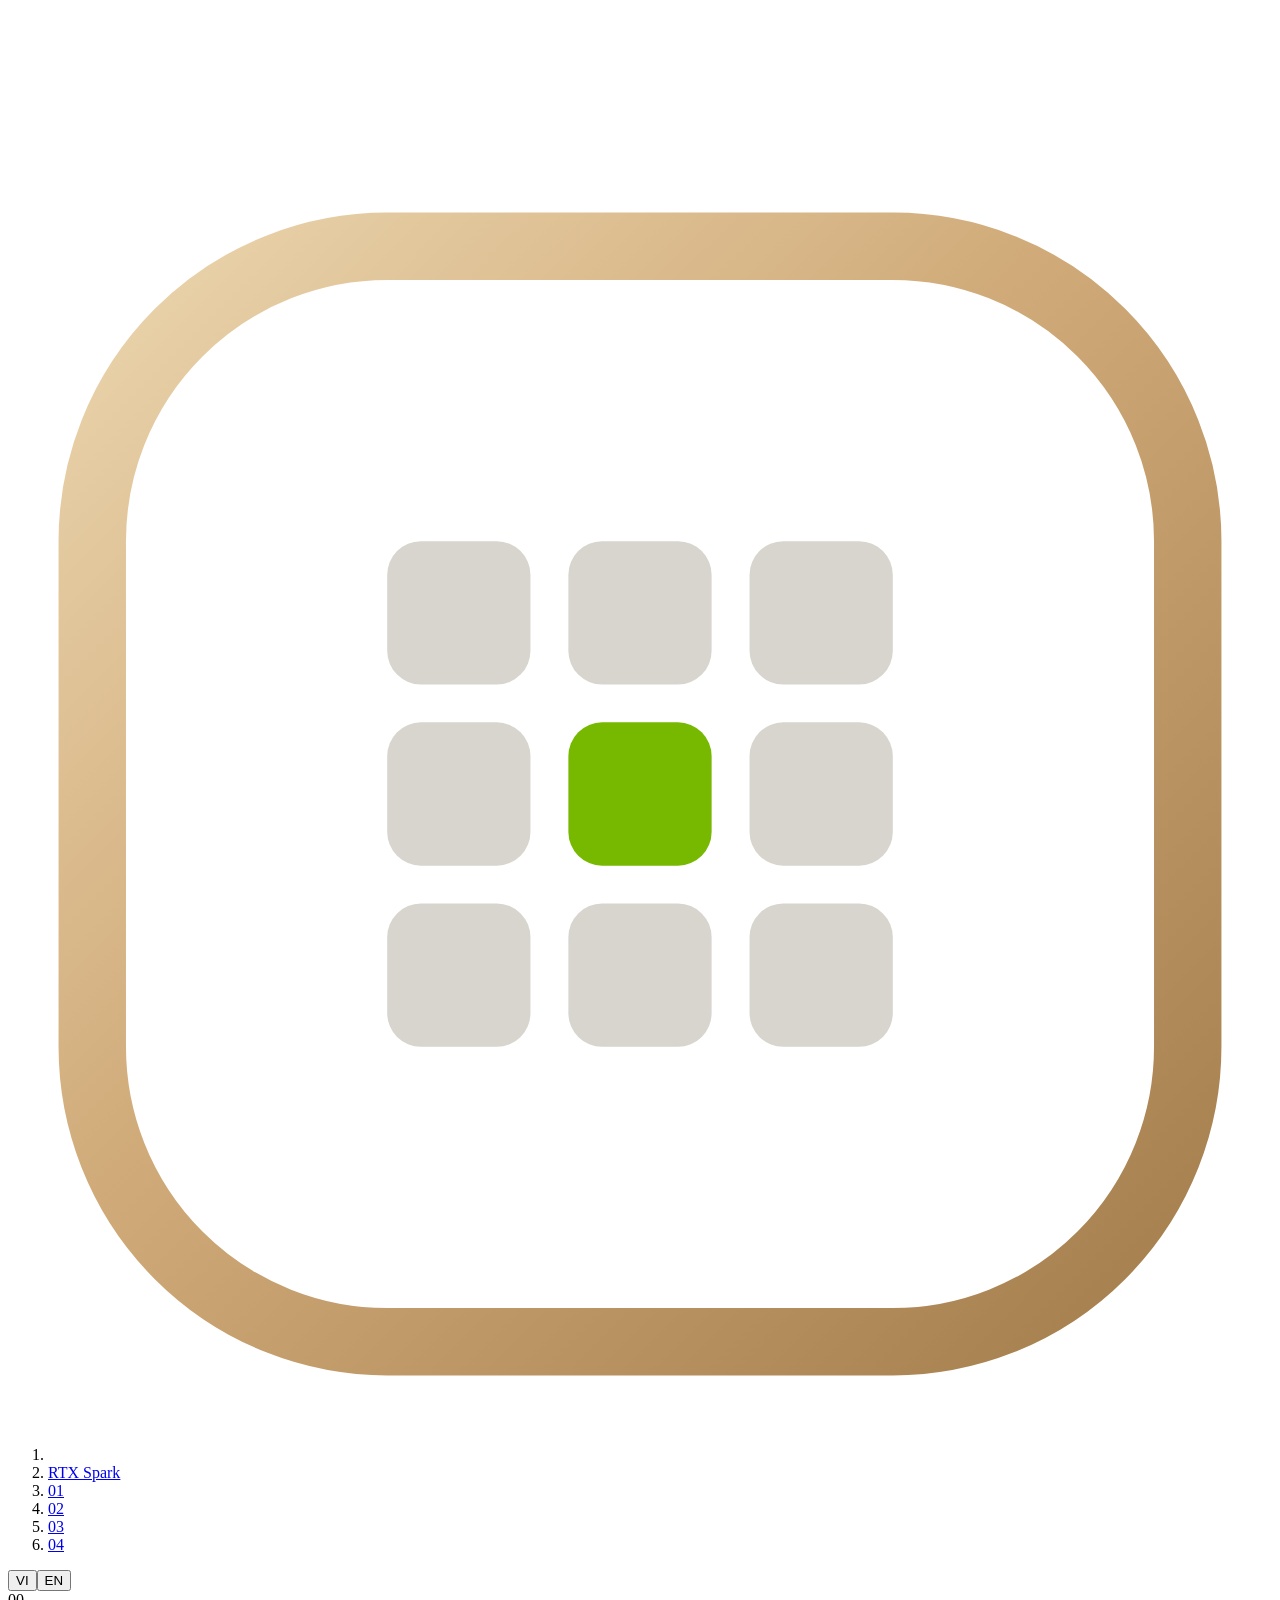
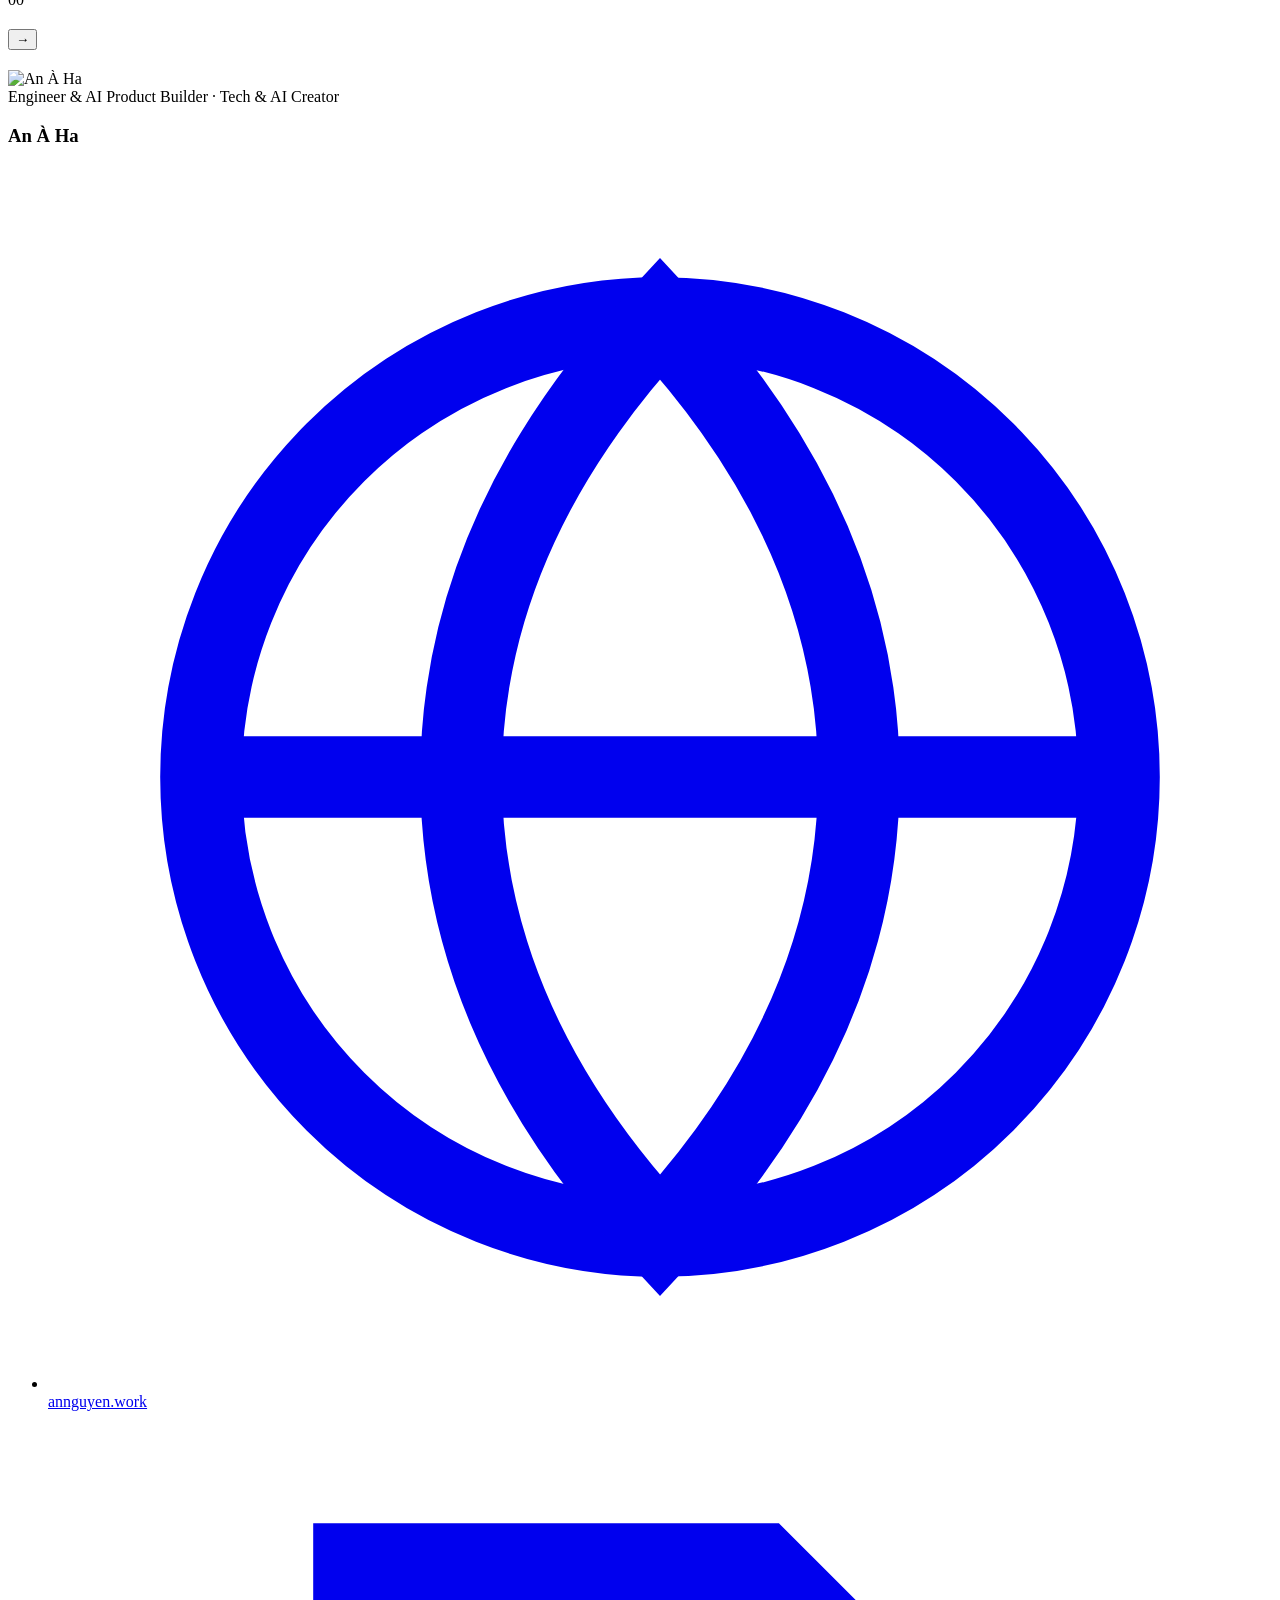
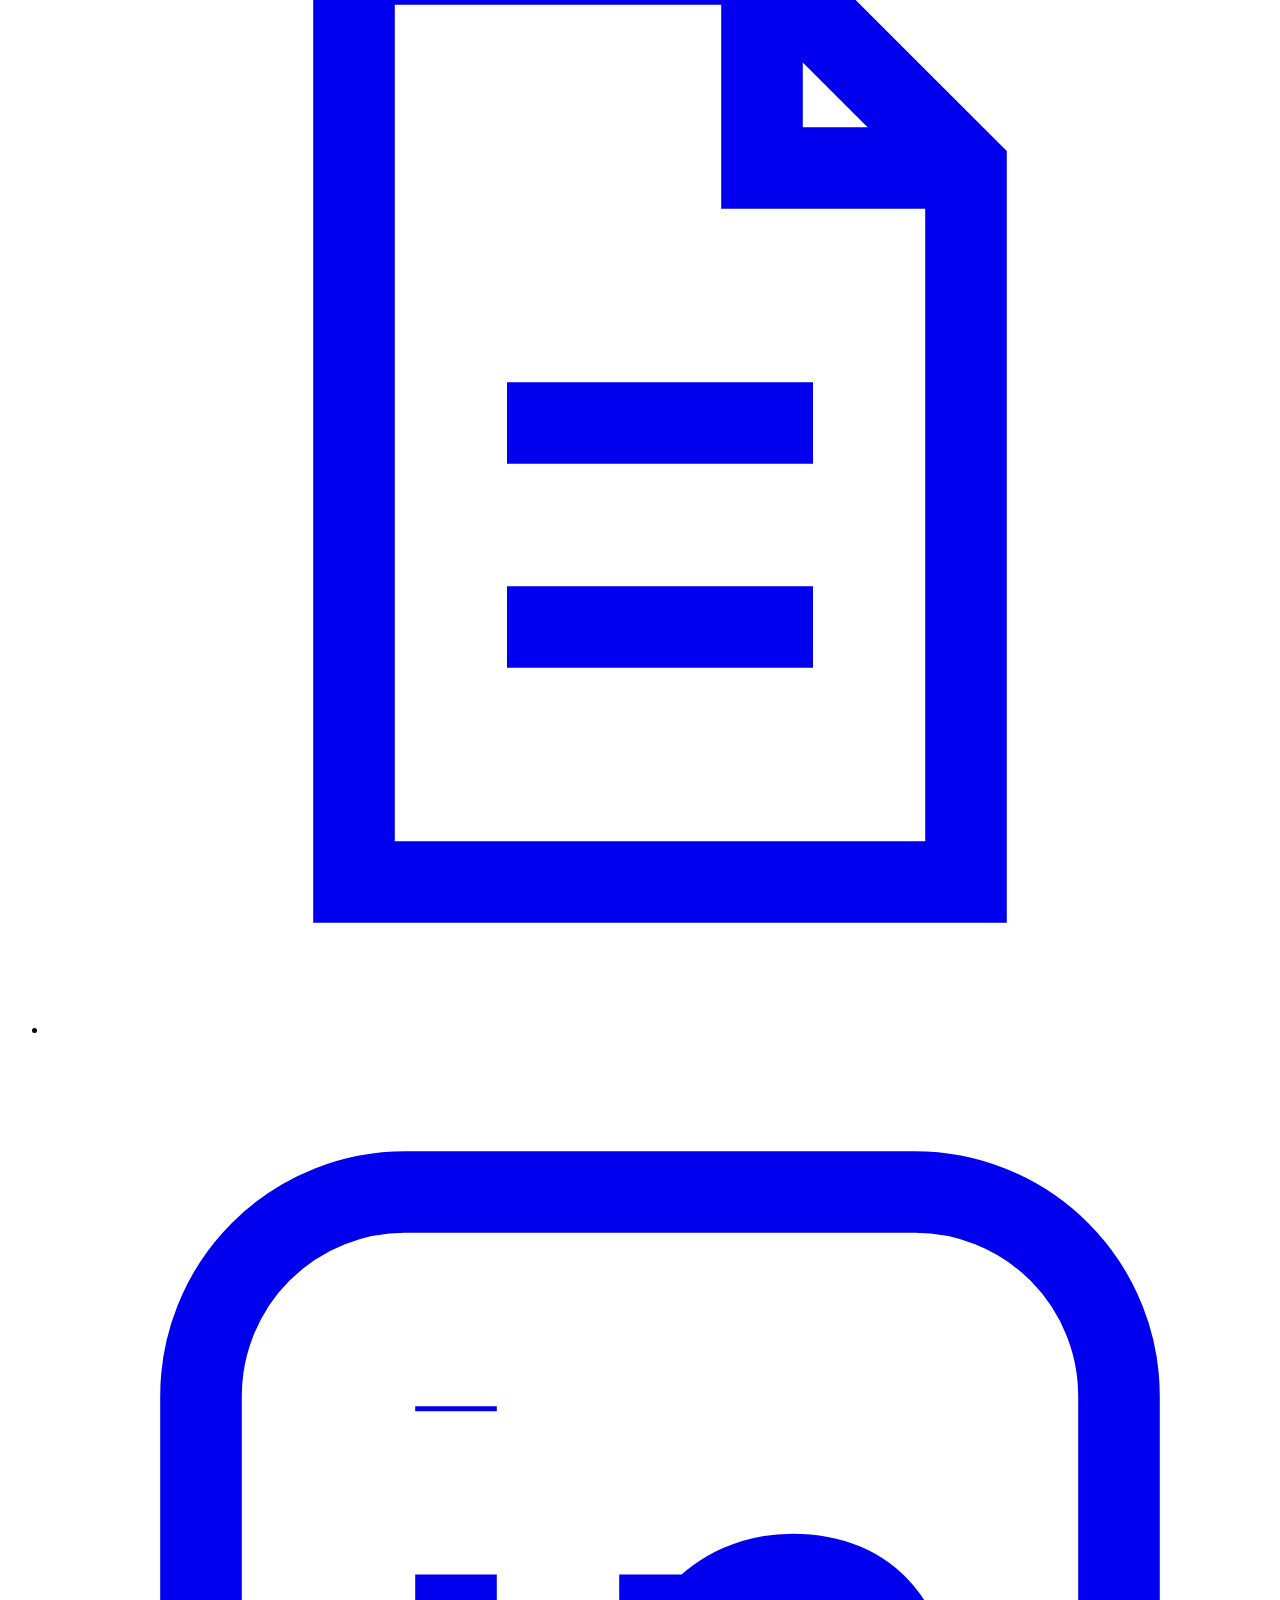
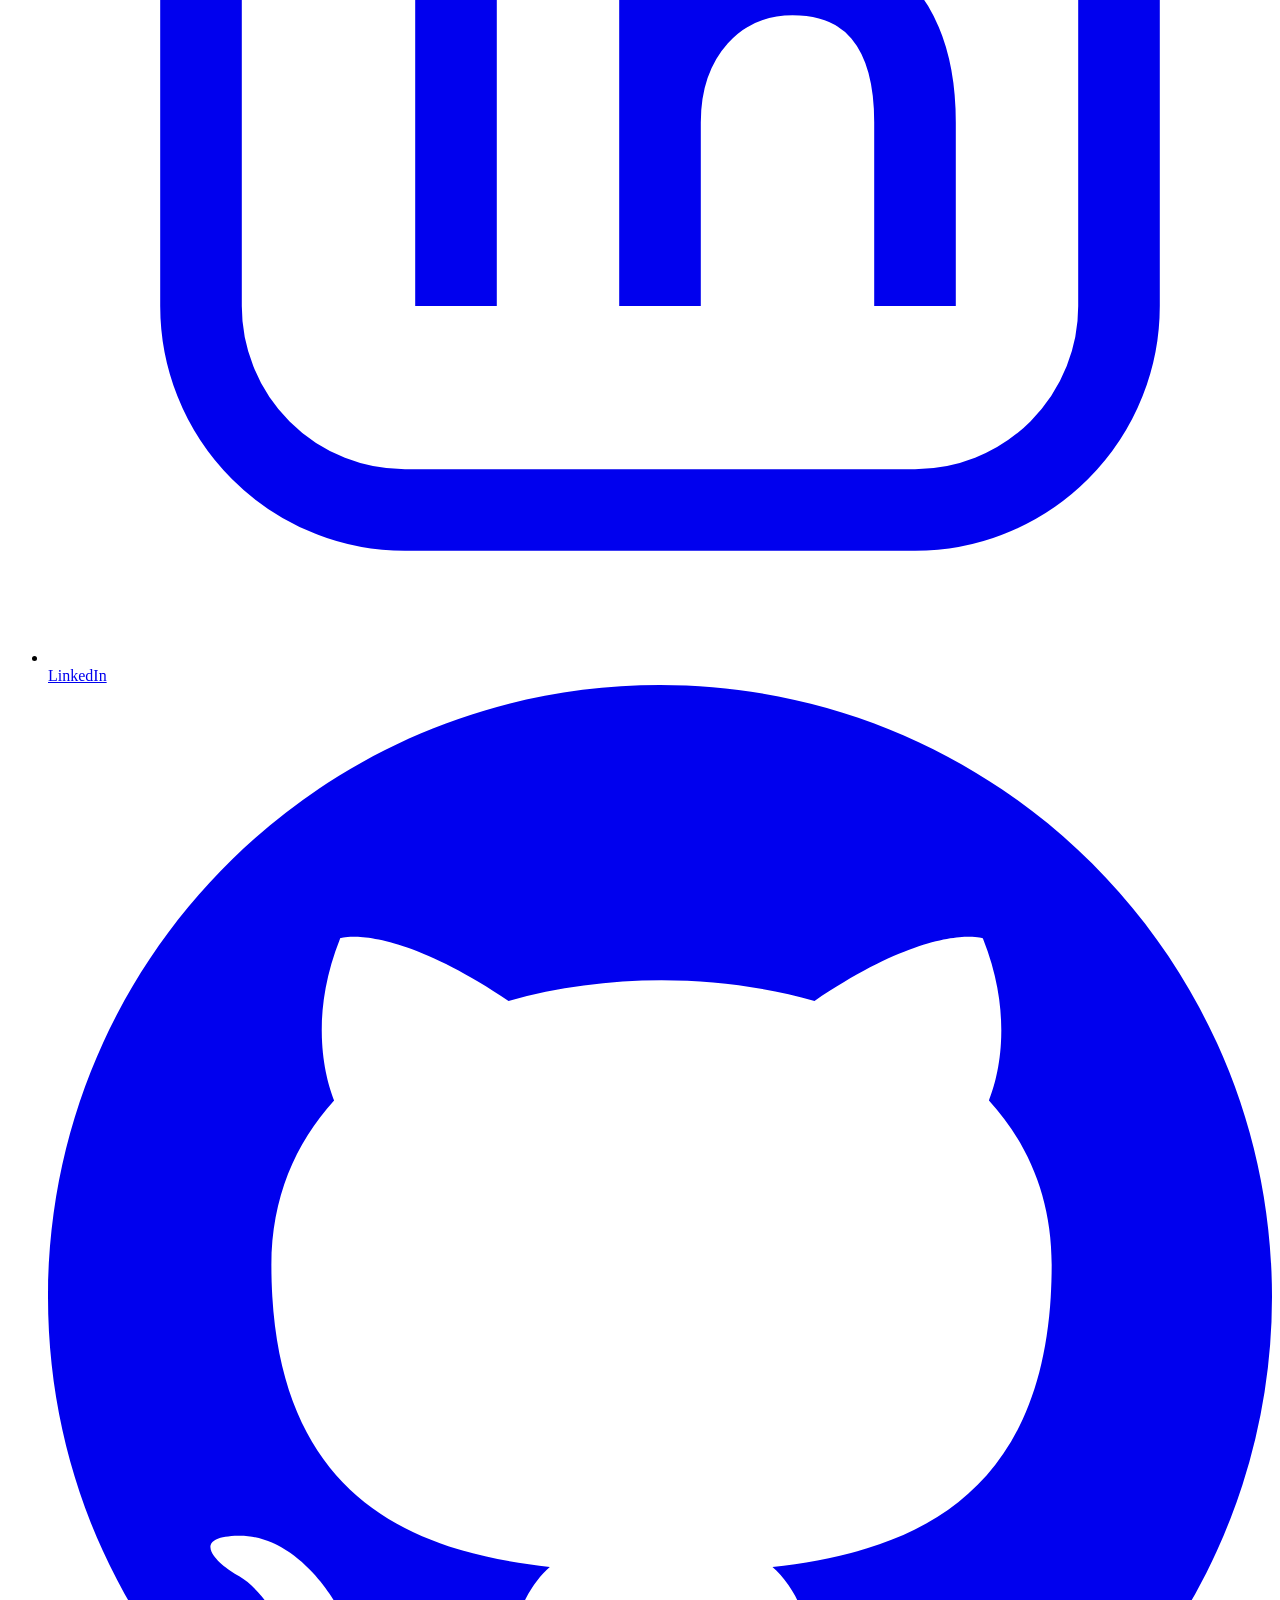
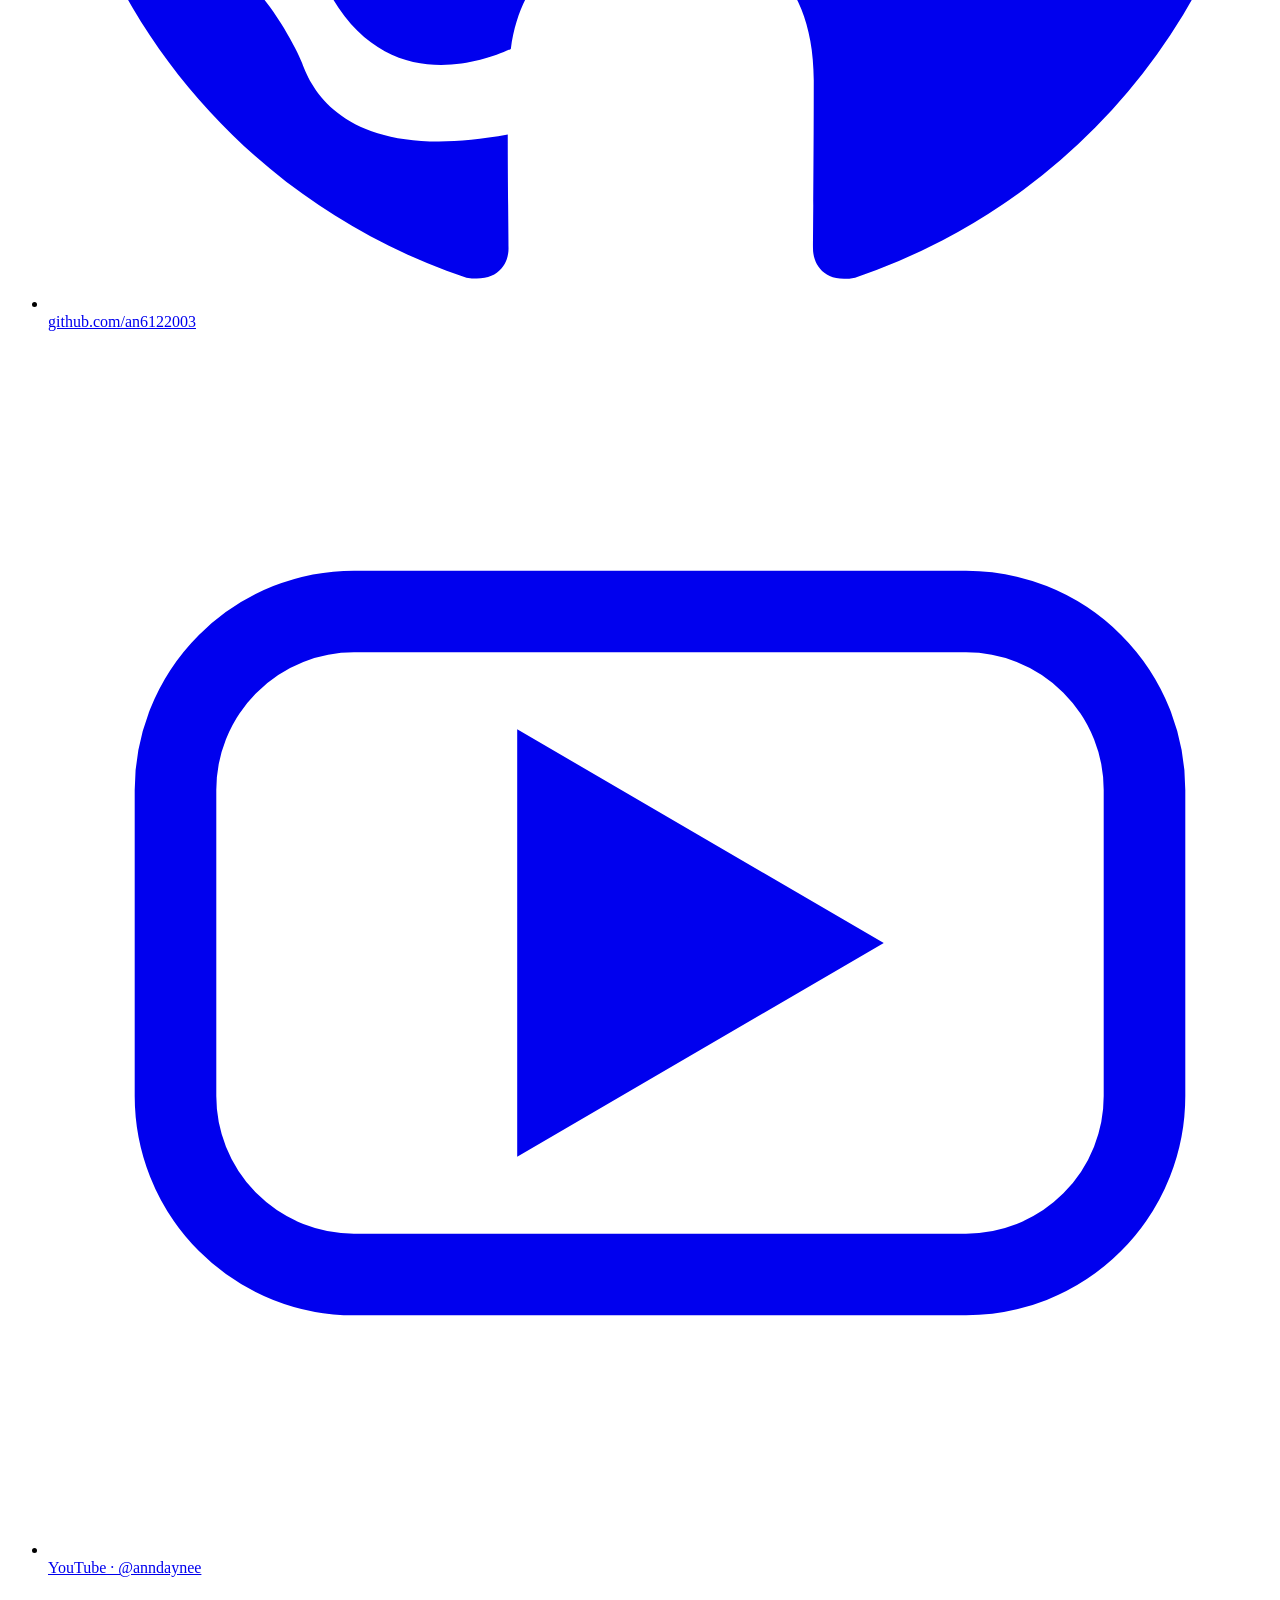
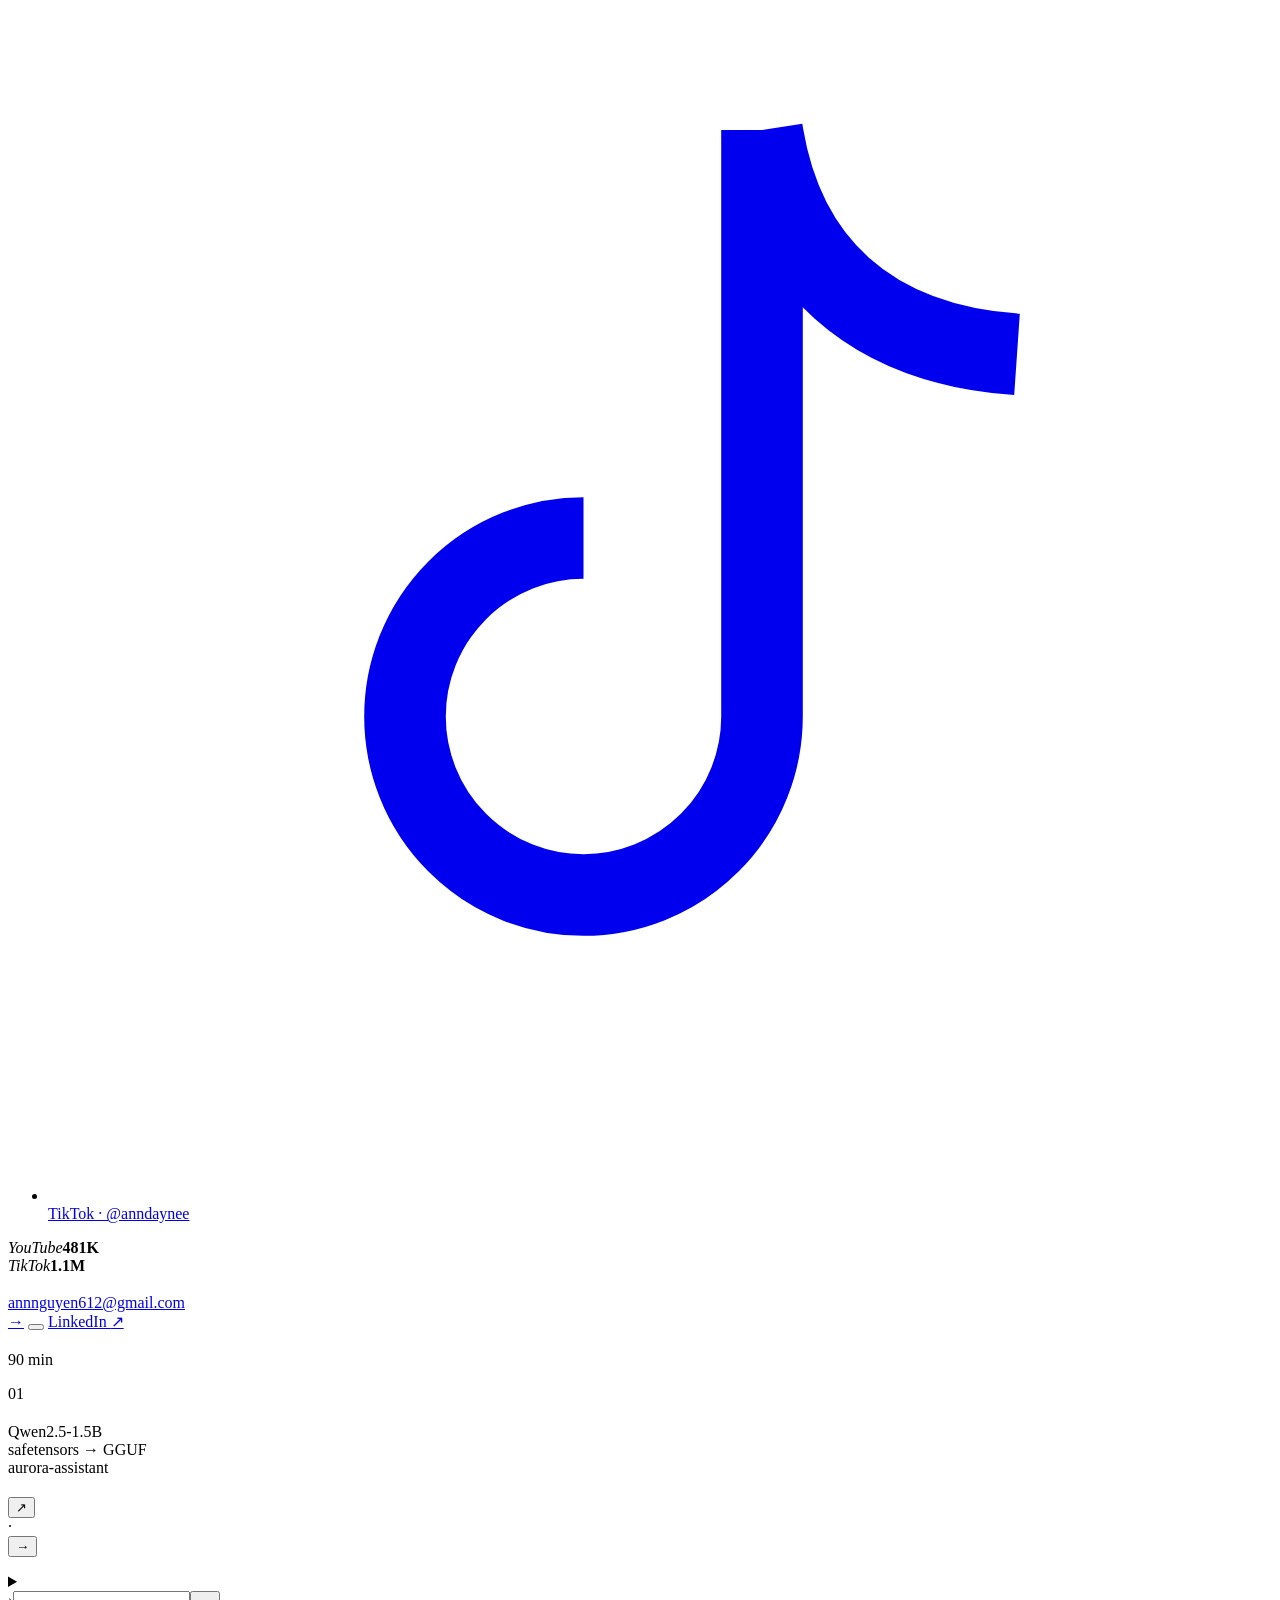
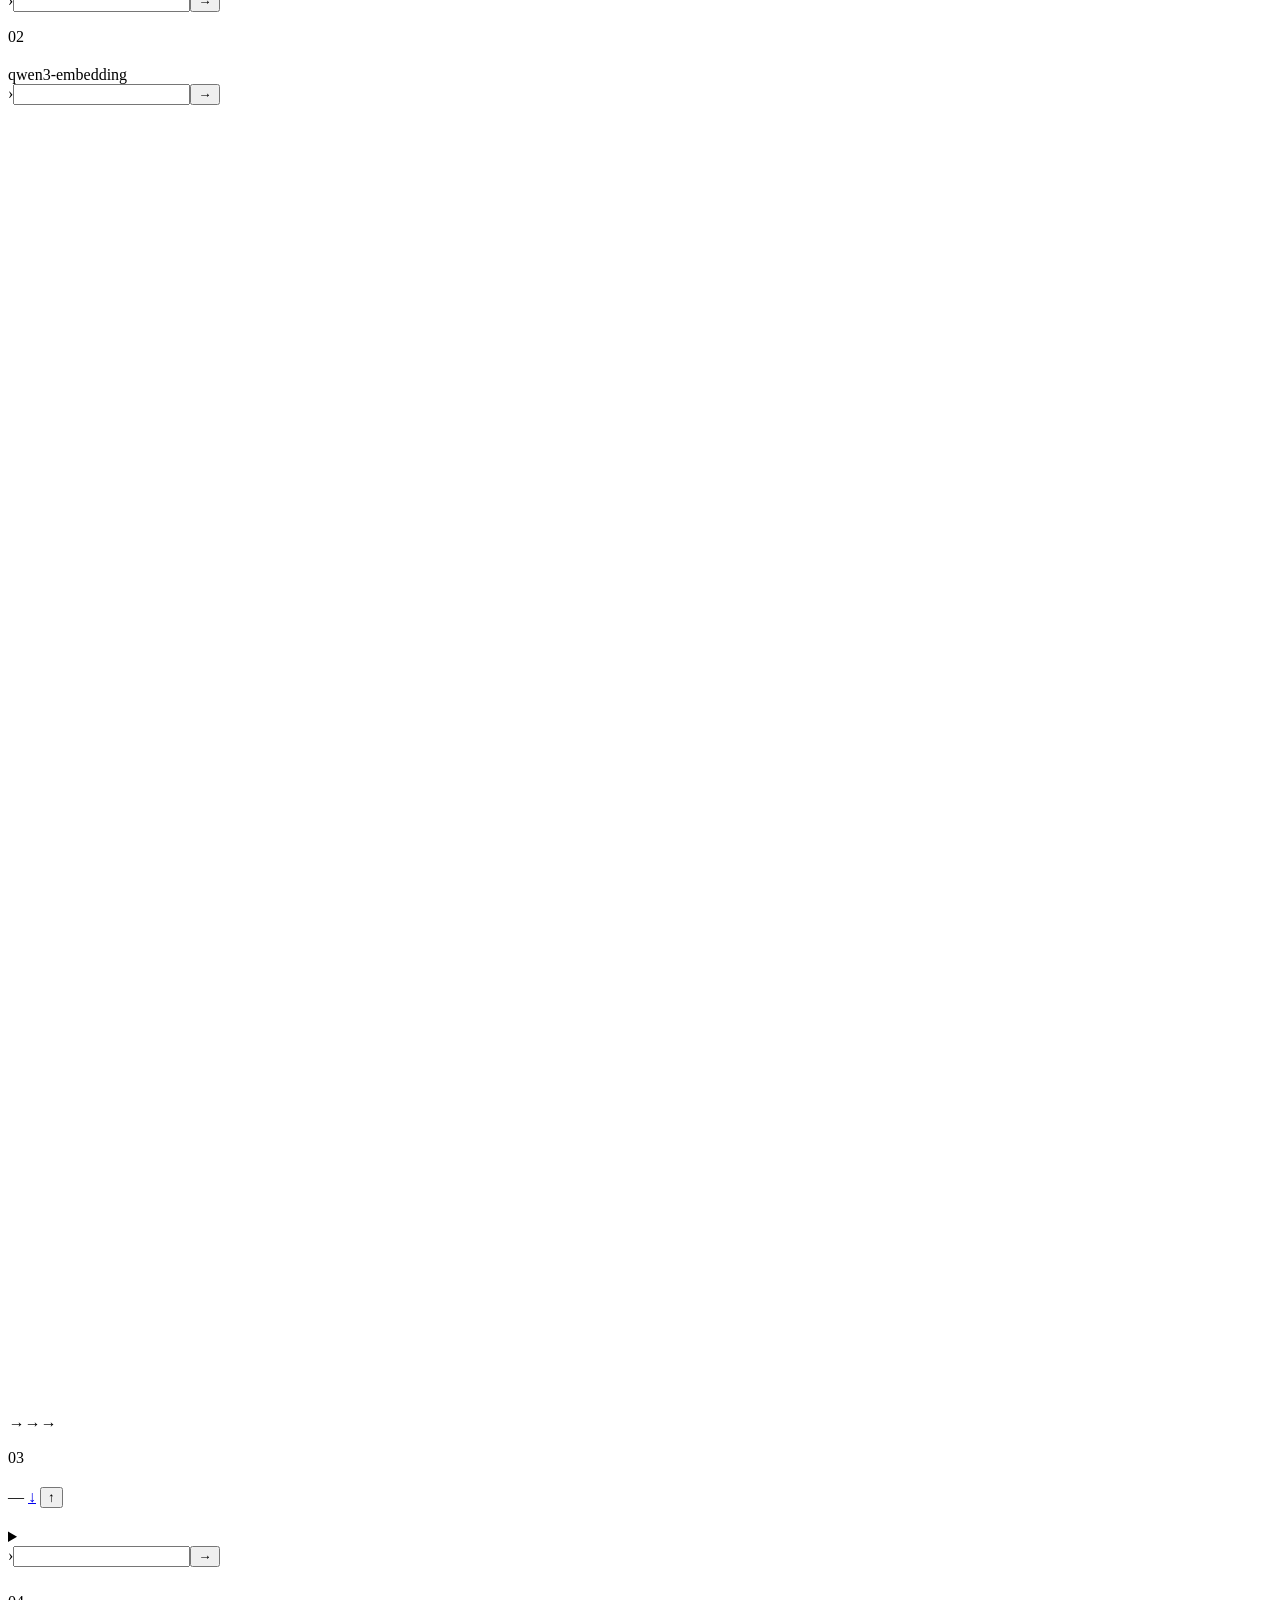
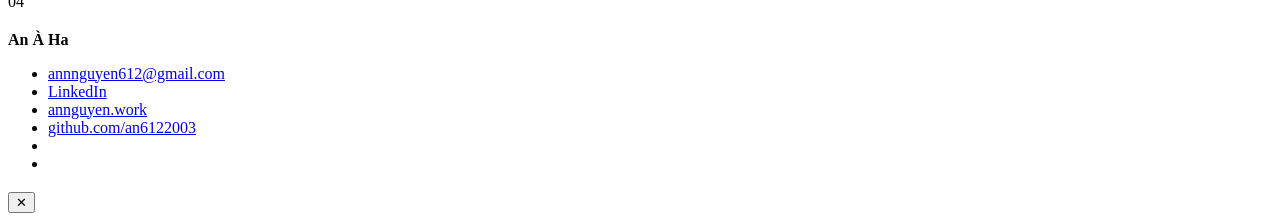
==== app/studio.html @ a680db47 "RTX Spark AI Workshop: its own repository The Windows edition for NVIDIA RTX Spark laptops moves out" ====
<!doctype html>
<html lang="vi">
<head>
<meta charset="utf-8">
<meta name="viewport" content="width=device-width, initial-scale=1">
<title>On-device AI Workshop</title>
<meta name="description" content="Fine-tuning, RAG, an agent and batch AI, running entirely on this machine.">
<meta name="theme-color" content="#f5f4f1">
<link rel="icon" href="data:image/svg+xml,%3Csvg xmlns='http://www.w3.org/2000/svg' viewBox='0 0 32 32'%3E%3Cdefs%3E%3ClinearGradient id='g' x1='0' y1='0' x2='1' y2='1'%3E%3Cstop offset='0' stop-color='%23ebd5ae'/%3E%3Cstop offset='1' stop-color='%23a47d4c'/%3E%3C/linearGradient%3E%3C/defs%3E%3Crect x='3' y='3' width='26' height='26' rx='7' fill='%23f5f4f1' stroke='url(%23g)' stroke-width='2'/%3E%3Crect x='11' y='11' width='10' height='10' rx='2' fill='%2376b900'/%3E%3C/svg%3E">
<!--WORKSHOP-EDITION-->
<link rel="preload" href="/static/studio/fonts/PlusJakartaSans-latin.woff2" as="font" type="font/woff2" crossorigin>
<link rel="stylesheet" href="/static/studio/fonts/fonts.css">
<link rel="stylesheet" href="/static/studio/studio.css">
</head>
<body data-scene="home">
<canvas id="die" aria-hidden="true"></canvas>
<div class="veil" aria-hidden="true"></div>

<header class="nav" id="hud">
  <a class="brand" href="#home" data-go="home" aria-label="Overview">
    <svg viewBox="0 0 30 30" aria-hidden="true">
      <defs><linearGradient id="brandgold" x1="0" y1="0" x2="1" y2="1"><stop offset="0" stop-color="#ebd5ae"/><stop offset=".45" stop-color="#cfa977"/><stop offset="1" stop-color="#a47d4c"/></linearGradient></defs>
      <rect x="2" y="2" width="26" height="26" rx="7" fill="#fff" stroke="url(#brandgold)" stroke-width="1.6"/>
      <g fill="#d8d5ce"><rect x="9" y="9" width="3.4" height="3.4" rx=".8"/><rect x="13.3" y="9" width="3.4" height="3.4" rx=".8"/><rect x="17.6" y="9" width="3.4" height="3.4" rx=".8"/>
      <rect x="9" y="13.3" width="3.4" height="3.4" rx=".8"/><rect x="17.6" y="13.3" width="3.4" height="3.4" rx=".8"/>
      <rect x="9" y="17.6" width="3.4" height="3.4" rx=".8"/><rect x="13.3" y="17.6" width="3.4" height="3.4" rx=".8"/><rect x="17.6" y="17.6" width="3.4" height="3.4" rx=".8"/></g>
      <rect x="13.3" y="13.3" width="3.4" height="3.4" rx=".8" fill="#76b900"/>
    </svg>
    <span class="bt"><b data-i18n="brand_t"></b><span data-i18n="brand_s"></span></span>
  </a>
  <ol class="chapters">
    <li class="ch-word"><a href="#home" data-go="home"><span class="t" data-i18n="ch_home"></span></a></li>
    <li class="ch-word"><a href="#home" data-go="home" data-scroll="machine-h"><span class="t">RTX Spark</span></a></li>
    <li><a href="#lab1" data-go="lab1"><span class="n">01</span><span class="t" data-i18n="ch_lab1"></span><i class="lamp" id="lamp-lab1"></i></a></li>
    <li><a href="#lab2" data-go="lab2"><span class="n">02</span><span class="t" data-i18n="ch_lab2"></span><i class="lamp" id="lamp-lab2"></i></a></li>
    <li><a href="#lab3" data-go="lab3"><span class="n">03</span><span class="t" data-i18n="ch_lab3"></span><i class="lamp" id="lamp-lab3"></i></a></li>
    <li class="need-ent"><a href="#ent" data-go="ent"><span class="n">04</span><span class="t" data-i18n="ch_ent"></span><i class="lamp" id="lamp-ent"></i></a></li>
  </ol>
  <div class="status">
    <span class="dev"><i class="lamp" id="lamp-sys"></i><span id="hud-device"></span></span>
    <span id="hud-gpu"></span>
    <span class="sep"></span>
    <span class="langs"><button type="button" data-lang="vi">VI</button><button type="button" data-lang="en">EN</button></span>
  </div>
</header>

<main id="main">

<!-- ================================================================ HOME === -->
<section class="scene" id="scene-home">
  <div class="home-hero">
    <div class="kicker"><span class="idx">00</span><span class="scramble" id="home-kicker"></span></div>
    <h1 class="headline xl" data-h="home_h"></h1>
    <p class="lead reveal" data-i18n="home_lead"></p>
    <div class="acts reveal">
      <button type="button" class="act primary" data-go="lab1"><span data-i18n="home_cta"></span><span class="arr">→</span></button>
      <span class="hint" data-i18n-html="home_hint"></span>
    </div>
    <dl class="specs reveal" id="home-specs"></dl>
  </div>

  <div class="section-h" id="machine-h"><span class="lbl" data-i18n="sec_machine"></span><h2 data-i18n="sec_machine_h"></h2></div>
  <p class="lead mx-lead" data-i18n="mx_lead"></p>
  <div class="machine" id="machine">
    <div class="mx-list" id="mx-list" role="tablist" aria-label="NVIDIA RTX Spark"></div>
    <div class="mx-stage" id="mx-stage">
      <div class="mx-live" id="mx-live" aria-live="polite"></div>
    </div>
  </div>
  <div class="mx-foot">
    <p class="mx-feat" id="mx-feat"></p>
    <p class="note-s" id="mx-src"></p>
  </div>

  <div class="section-h"><span class="lbl" data-i18n="sec_labs"></span><h2 data-i18n="sec_labs_h"></h2></div>
  <ol class="index" id="home-index"></ol>

  <div class="section-h"><span class="lbl" data-i18n="sec_creator"></span><h2 data-i18n="sec_creator_h"></h2></div>
  <article class="plate creator reveal" id="creator">
    <img class="photo" src="/static/people/an.webp" alt="An À Ha" loading="lazy">
    <div class="who">
      <span class="roles">Engineer &amp; AI Product Builder · Tech &amp; AI Creator</span>
      <h3>An À Ha</h3>
      <p class="bio" data-i18n="cr_bio"></p>
      <ul class="links">
        <li><a href="https://annguyen.work" target="_blank" rel="noopener"><svg viewBox="0 0 24 24" fill="none" stroke="currentColor" stroke-width="1.6"><circle cx="12" cy="12" r="9"/><path d="M3 12h18M12 3c2.6 2.8 3.9 5.8 3.9 9s-1.3 6.2-3.9 9c-2.6-2.8-3.9-5.8-3.9-9S9.4 5.8 12 3z"/></svg>annguyen.work</a></li>
        <li><a href="https://annguyen.work/proposal/" target="_blank" rel="noopener"><svg viewBox="0 0 24 24" fill="none" stroke="currentColor" stroke-width="1.6"><path d="M6 3h8l4 4v14H6z"/><path d="M14 3v4h4M9 12h6M9 16h6"/></svg><span data-i18n="cr_proposal"></span></a></li>
        <li><a href="https://linkedin.com/in/an-nguyen-quoc" target="_blank" rel="noopener"><svg viewBox="0 0 24 24" fill="none" stroke="currentColor" stroke-width="1.6"><rect x="3" y="3" width="18" height="18" rx="4"/><path d="M8 10.5V17M8 7.2v.1M12 17v-6.5M12 13.4c0-1.7 1.1-2.9 2.6-2.9s2.4 1 2.4 2.9V17"/></svg>LinkedIn</a></li>
        <li><a href="https://github.com/an6122003" target="_blank" rel="noopener"><svg viewBox="0 0 16 16" fill="currentColor"><path d="M8 0C3.58 0 0 3.58 0 8c0 3.54 2.29 6.53 5.47 7.59.4.07.55-.17.55-.38 0-.19-.01-.82-.01-1.49-2.01.37-2.53-.49-2.69-.94-.09-.23-.48-.94-.82-1.13-.28-.15-.68-.52-.01-.53.63-.01 1.08.58 1.23.82.72 1.21 1.87.87 2.33.66.07-.52.28-.87.51-1.07-1.78-.2-3.64-.89-3.64-3.95 0-.87.31-1.59.82-2.15-.08-.2-.36-1.02.08-2.12 0 0 .67-.21 2.2.82.64-.18 1.32-.27 2-.27.68 0 1.36.09 2 .27 1.53-1.04 2.2-.82 2.2-.82.44 1.1.16 1.92.08 2.12.51.56.82 1.27.82 2.15 0 3.07-1.87 3.75-3.65 3.95.29.25.54.73.54 1.48 0 1.07-.01 1.93-.01 2.2 0 .21.15.46.55.38A8.013 8.013 0 0 0 16 8c0-4.42-3.58-8-8-8z"/></svg>github.com/an6122003</a></li>
        <li><a href="https://www.youtube.com/@anndaynee" target="_blank" rel="noopener"><svg viewBox="0 0 24 24" fill="none" stroke="currentColor" stroke-width="1.6"><rect x="2.5" y="5.5" width="19" height="13" rx="3.5"/><path d="M10 9.2v5.6l4.8-2.8z" fill="currentColor"/></svg>YouTube · @anndaynee</a></li>
        <li><a href="https://www.tiktok.com/@anndaynee" target="_blank" rel="noopener"><svg viewBox="0 0 24 24" fill="none" stroke="currentColor" stroke-width="1.6"><path d="M14 3v11.5a3.5 3.5 0 1 1-3.5-3.5"/><path d="M14 3c.4 2.6 2.1 4.2 5 4.4"/></svg>TikTok · @anndaynee</a></li>
      </ul>
    </div>
    <div class="stats">
      <div class="stat"><i>YouTube</i><b>481K</b><span data-i18n="cr_yt"></span></div>
      <div class="stat"><i>TikTok</i><b>1.1M</b><span data-i18n="cr_tt"></span></div>
      <div class="asof" data-i18n="cr_asof"></div>
    </div>
  </article>
  <article class="plate workwith reveal" id="contact">
    <div>
      <span class="lbl ember" data-i18n="ww_kicker"></span>
      <h3 data-i18n="ww_h"></h3>
      <p data-i18n="ww_p"></p>
    </div>
    <div class="ww-actions">
      <a class="ww-mail" href="mailto:annnguyen612@gmail.com">annnguyen612@gmail.com</a>
      <div class="acts">
        <a class="act primary" href="mailto:annnguyen612@gmail.com"><span data-i18n="ww_write"></span><span class="arr">→</span></a>
        <button type="button" class="act ghost" data-copy="annnguyen612@gmail.com"><span data-i18n="ww_copy"></span></button>
        <a class="act ghost" href="https://linkedin.com/in/an-nguyen-quoc" target="_blank" rel="noopener">LinkedIn <span class="arr">↗</span></a>
      </div>
    </div>
  </article>

  <div class="section-h"><span class="lbl" data-i18n="sec_plan"></span><h2 data-i18n="sec_plan_h"></h2></div>
  <div class="homegrid">
    <article class="plate reveal">
      <div class="plate-h"><span class="lbl" data-i18n="plan_title"></span><span class="count">90 min</span></div>
      <div class="sessionbar" id="home-plan"></div>
      <p class="note-s" data-i18n="plan_note"></p>
    </article>
    <article class="plate reveal">
      <div class="plate-h"><span class="lbl" data-i18n="stack_title"></span></div>
      <ul class="stack" id="home-stack"></ul>
    </article>
  </div>
</section>

<!-- =============================================================== LAB 1 === -->
<section class="scene" id="scene-lab1">
  <header class="scene-head">
    <div class="kicker"><span class="idx">01</span><span class="scramble" data-i18n="lab1_kicker"></span></div>
    <h1 class="headline" data-h="lab1_h"></h1>
    <p class="lead reveal" data-i18n="l1_p"></p>
  </header>
  <div class="flow reveal" id="flow1"><i class="wire"></i>
    <div class="fnode" data-n="data"><i class="sq"></i><div class="ft" data-i18n="f1_data"></div><div class="fd" id="f1-data-d"></div></div>
    <div class="fnode" data-n="train"><i class="sq"></i><div class="ft" data-i18n="f1_train"></div><div class="fd">Qwen2.5-1.5B</div></div>
    <div class="fnode" data-n="gguf"><i class="sq"></i><div class="ft" data-i18n="f1_gguf"></div><div class="fd">safetensors → GGUF</div></div>
    <div class="fnode" data-n="ollama"><i class="sq"></i><div class="ft" data-i18n="f1_ollama"></div><div class="fd" id="f1-ollama-d">aurora-assistant</div></div>
    <div class="fnode" data-n="compare"><i class="sq"></i><div class="ft" data-i18n="f1_compare"></div><div class="fd" data-i18n="f1_compare_d"></div></div>
  </div>
  <div class="grid two">
    <article class="plate reveal">
      <div class="plate-h"><span class="lbl" data-i18n="data_title"></span><span class="count" id="l1-count"></span></div>
      <div class="examples" id="l1-examples"></div>
      <p class="note-s" data-i18n="data_note"></p>
      <div class="acts" style="margin-top:20px"><button type="button" class="textlink" id="l1-all"><span data-i18n="view_all"></span><span>↗</span></button></div>
    </article>
    <article class="plate reveal" id="l1-trainplate">
      <div class="plate-h"><span class="lbl" data-i18n="train_title"></span><span class="count"><span data-i18n="base_model"></span> · <span id="l1-base"></span></span></div>
      <div class="params">
        <div class="param"><span class="lbl" data-i18n="epochs"></span><div class="seg" id="p-epochs" role="radiogroup"></div></div>
        <div class="param"><span class="lbl" data-i18n="lr"></span><div class="seg" id="p-lr" role="radiogroup"></div></div>
        <div class="param"><span class="lbl" data-i18n="rank"></span><div class="seg" id="p-rank" role="radiogroup"></div></div>
      </div>
      <div class="acts">
        <button type="button" class="act primary" id="l1-start"><span data-i18n="start"></span><span class="arr">→</span></button>
        <button type="button" class="act danger" id="l1-cancel" hidden><span data-i18n="cancel"></span></button>
      </div>
      <div id="l1-trainer"></div>
      <div id="l1-run" hidden>
        <div class="stage" id="l1-stage" style="margin-top:28px"></div>
        <div class="ruler" id="l1-ruler"></div>
        <div class="run-sub"><span id="l1-sub"></span><span id="l1-lastloss"></span></div>
        <svg class="loss" id="l1-loss" viewBox="0 0 640 220" aria-label="loss"></svg>
        <p class="note-s" data-i18n="loss_hint"></p>
        <div class="sample" id="l1-sample" hidden></div>
      </div>
      <p class="note-s" id="l1-last"></p>
      <details class="log"><summary data-i18n="log_label"></summary><pre class="logtext" id="l1-log"></pre></details>
    </article>
  </div>
  <article class="plate reveal" id="l1-compare">
    <div class="plate-h"><span class="lbl" data-i18n="cmp_title"></span></div>
    <div class="console"><span class="prompt">›</span><input type="text" id="l1-q" autocomplete="off" spellcheck="false"><button type="button" class="act primary" id="l1-ask"><span data-i18n="cmp_ask"></span><span class="arr">→</span></button></div>
    <p class="note-s" data-i18n="cmp_hint"></p>
    <ol class="qrows" id="l1-chips"></ol>
    <div class="duo">
      <div class="side"><div class="side-h"><span class="lbl" data-i18n="cmp_before"></span><b id="l1-mbase"></b></div><div class="stream" id="l1-a-base"></div><div class="meta" id="l1-m-base"></div></div>
      <div class="side after"><div class="side-h"><span class="lbl" data-i18n="cmp_after"></span><b id="l1-mtuned"></b></div><div class="stream" id="l1-a-tuned"></div><div class="meta" id="l1-m-tuned"></div></div>
    </div>
    <p class="aside-note" data-i18n="cmp_note"></p>
  </article>
</section>

<!-- =============================================================== LAB 2 === -->
<section class="scene" id="scene-lab2">
  <header class="scene-head">
    <div class="kicker"><span class="idx">02</span><span class="scramble" data-i18n="lab2_kicker"></span></div>
    <h1 class="headline" data-h="lab2_h"></h1>
    <p class="lead reveal" data-i18n="l2_sub"></p>
  </header>
  <div class="flow reveal" id="flow2"><i class="wire"></i>
    <div class="fnode" data-n="q"><i class="sq"></i><div class="ft" data-i18n="f2_q"></div><div class="fd" data-i18n="f2_q_d"></div></div>
    <div class="fnode" data-n="embed"><i class="sq"></i><div class="ft" data-i18n="f2_embed"></div><div class="fd" id="f2-embed-d">qwen3-embedding</div></div>
    <div class="fnode" data-n="search"><i class="sq"></i><div class="ft" data-i18n="f2_search"></div><div class="fd" id="f2-search-d"></div></div>
    <div class="fnode" data-n="answer"><i class="sq"></i><div class="ft" data-i18n="f2_answer"></div><div class="fd" data-i18n="f2_answer_d"></div></div>
  </div>
  <article class="plate reveal">
    <div class="console"><span class="prompt">›</span><input type="text" id="l2-q" autocomplete="off" spellcheck="false"><button type="button" class="act primary" id="l2-go"><span data-i18n="l2_ask"></span><span class="arr">→</span></button></div>
    <p class="note-s" data-i18n="l2_hint"></p>
  </article>
  <div class="grid rag">
    <article class="plate reveal">
      <div class="plate-h"><span class="lbl" id="l2-maptitle"></span><span class="count" id="l2-mapcount"></span></div>
      <svg class="docmap" id="l2-map" viewBox="0 0 640 640" role="img"></svg>
      <div class="maptip" id="l2-tip"></div>
    </article>
    <div class="grid" style="align-content:start">
      <article class="plate reveal">
        <div class="plate-h"><span class="lbl" data-i18n="l2_pipeline"></span><span class="count" id="l2-clock"></span></div>
        <ol class="steps" id="l2-steps"></ol>
      </article>
      <article class="plate reveal">
        <div class="plate-h"><span class="lbl" data-i18n="l2_trythese"></span></div>
        <div id="l2-examples"></div>
      </article>
    </div>
  </div>
  <article class="plate hot" id="l2-answer" hidden></article>
  <article class="plate" id="l2-sources" hidden>
    <div class="plate-h"><span class="lbl" data-i18n="l2_sources"></span></div>
    <ol class="srcs" id="l2-srclist"></ol>
    <p class="note-s" data-i18n="l2_sources_hint"></p>
  </article>
  <article class="plate reveal">
    <div class="plate-h"><span class="lbl" data-i18n="l2_library"></span><span class="count" id="l2-libcount"></span></div>
    <p class="note-s" style="margin:-10px 0 20px" data-i18n="l2_library_sub"></p>
    <div class="library" id="l2-docs"></div>
  </article>
  <article class="plate reveal">
    <div class="plate-h"><span class="lbl" data-i18n="l2_how"></span></div>
    <div class="prose"><p data-i18n="l2_how_p1"></p></div>
    <div class="chain"><span data-i18n="l2_chain1"></span><i>→</i><span data-i18n="l2_chain2"></span><i>→</i><span data-i18n="l2_chain3"></span><i>→</i><span data-i18n="l2_chain4"></span></div>
    <div class="prose"><p data-i18n="l2_how_p2"></p></div>
    <p class="aside-note" data-i18n="l2_how_note"></p>
  </article>
</section>

<!-- =============================================================== LAB 3 === -->
<section class="scene" id="scene-lab3">
  <header class="scene-head">
    <div class="kicker"><span class="idx">03</span><span class="scramble" data-i18n="lab3_kicker"></span></div>
    <h1 class="headline" data-h="lab3_h"></h1>
    <p class="lead reveal" data-i18n="l3_p"></p>
  </header>
  <div class="flow reveal" id="flow3"><i class="wire"></i>
    <div class="fnode" data-n="user"><i class="sq"></i><div class="ft" data-i18n="f3_user"></div><div class="fd" id="f3-user-d" data-i18n="f3_user_d"></div></div>
    <div class="fnode" data-n="nc"><i class="sq"></i><div class="ft" id="f3-nc"></div><div class="fd" data-i18n="f3_nc_d"></div></div>
    <div class="fnode" data-n="py"><i class="sq"></i><div class="ft" data-i18n="f3_py"></div><div class="fd" data-i18n="f3_py_d"></div></div>
    <div class="fnode" data-n="out"><i class="sq"></i><div class="ft" data-i18n="f3_out"></div><div class="fd" data-i18n="f3_out_d"></div></div>
  </div>
  <article class="plate reveal">
    <div class="plate-h"><span class="lbl" data-i18n="ds_title"></span></div>
    <div class="dsrow">
      <span class="dsname" id="l3-dsname">—</span><span class="dsmeta" id="l3-dsmeta"></span><span class="grow"></span>
      <a class="textlink" id="l3-dsdl" href="#"><span data-i18n="ds_download"></span><span>↓</span></a>
      <button type="button" class="textlink" id="l3-upload"><span data-i18n="ds_upload"></span><span>↑</span></button>
      <button type="button" class="textlink" id="l3-reset" hidden><span data-i18n="ds_reset"></span></button>
      <input type="file" id="l3-file" accept=".xlsx,.csv" hidden>
    </div>
    <details class="log" style="margin-top:20px"><summary data-i18n="ds_preview"></summary><div class="tablewrap" id="l3-preview"></div></details>
    <div id="l3-dserr"></div>
  </article>
  <article class="plate reveal">
    <div class="console"><span class="prompt">›</span><input type="text" id="l3-q" autocomplete="off" spellcheck="false"><button type="button" class="act primary" id="l3-go"><span data-i18n="l3_ask"></span><span class="arr">→</span></button></div>
    <div class="routeline" id="l3-route"></div>
    <div id="l3-examples" style="margin-top:26px"></div>
  </article>
  <article class="plate" id="l3-traceplate" hidden>
    <div class="plate-h"><span class="lbl" data-i18n="tr_title"></span><span class="count" id="l3-clock"></span></div>
    <ol class="trace" id="l3-trace"></ol>
  </article>
  <article class="plate hot" id="l3-answer" hidden>
    <div class="plate-h"><span class="lbl ember" data-i18n="an_title"></span></div>
    <p class="qecho" id="l3-qecho"></p>
    <div class="duo">
      <div class="side"><div class="side-h"><span class="lbl" data-i18n="cmp3_before"></span><b id="l3-before-d"></b></div><div class="stream" id="l3-plain"></div><div class="meta" id="l3-plain-m"></div></div>
      <div class="side after"><div class="side-h"><span class="lbl" data-i18n="cmp3_after"></span><b id="l3-after-d"></b></div><div class="stream" id="l3-text"></div><div class="meta" id="l3-meta"></div><div class="files" id="l3-files"></div></div>
    </div>
    <div id="l3-chart"></div>
    <p class="aside-note" data-i18n="cmp3_note"></p>
  </article>
</section>

<!-- ========================================================== ENTERPRISE === -->
<section class="scene" id="scene-ent">
  <header class="scene-head">
    <div class="kicker"><span class="idx">04</span><span class="scramble" data-i18n="ent_kicker"></span></div>
    <h1 class="headline" data-h="ent_h"></h1>
    <p class="lead reveal" data-i18n="ent_p"></p>
  </header>
  <article class="plate reveal"><div class="engine" id="ent-engine"></div></article>
  <div class="jobs reveal" id="ent-jobs"></div>
  <article class="plate reveal" id="ent-panel"></article>
  <article class="plate reveal">
    <div class="plate-h"><span class="lbl" data-i18n="ent_cost_h"></span></div>
    <div class="cost" id="ent-cost"></div>
  </article>
</section>

<footer class="colophon">
  <div>
    <p data-i18n="col_fiction"></p>
    <p data-i18n="col_stack"></p>
    <p data-i18n="col_type"></p>
  </div>
  <div class="by">
    <span class="role" data-i18n="col_by"></span>
    <b>An À Ha</b>
    <ul>
      <li><a href="mailto:annnguyen612@gmail.com">annnguyen612@gmail.com</a></li>
      <li><a href="https://linkedin.com/in/an-nguyen-quoc" target="_blank" rel="noopener">LinkedIn</a></li>
      <li><a href="https://annguyen.work" target="_blank" rel="noopener">annguyen.work</a></li>
      <li><a href="https://github.com/an6122003" target="_blank" rel="noopener">github.com/an6122003</a></li>
      <li><a href="https://github.com/an6122003/rtx-spark-ai-workshop" target="_blank" rel="noopener" data-i18n="col_src"></a></li>
      <li><a href="/classic" data-i18n="col_classic"></a></li>
    </ul>
  </div>
</footer>
</main>

<aside class="sheet" id="sheet" aria-hidden="true">
  <div class="scrim" data-close="1"></div>
  <div class="pane" role="dialog" aria-modal="true" aria-labelledby="sheet-title">
    <div class="ph"><div><h2 id="sheet-title"></h2><span class="count" id="sheet-sub"></span></div><button type="button" class="x" data-close="1" aria-label="Close">✕</button></div>
    <div class="pb" id="sheet-body"></div>
  </div>
</aside>
<div class="toast" id="toast" role="status" aria-live="polite"></div>

<!-- GSAP 3.15 (GreenSock standard no-charge license, https://gsap.com/standard-license), served locally so it works offline -->
<script src="/static/vendor/gsap.min.js"></script>
<script src="/static/studio/i18n.js"></script>
<script src="/static/studio/die.js"></script>
<script src="/static/studio/studio.js"></script>
</body>
</html>
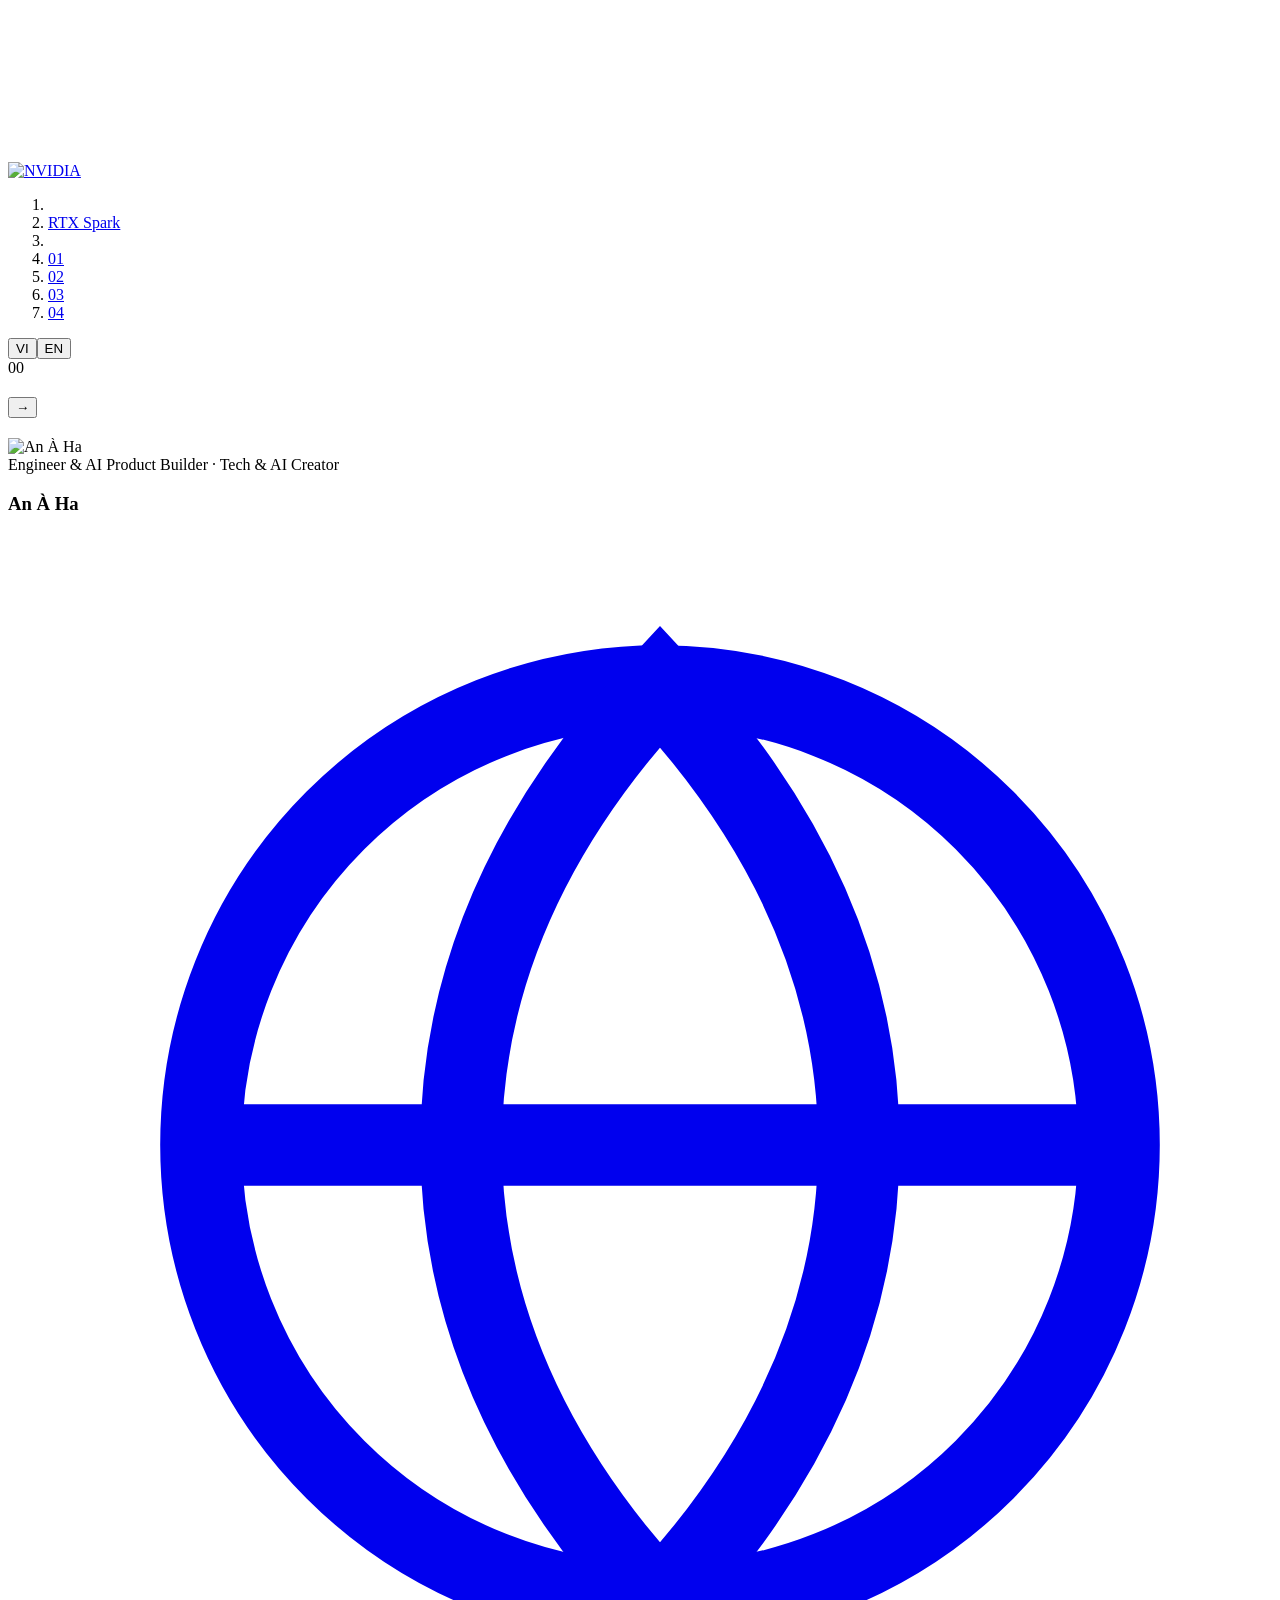
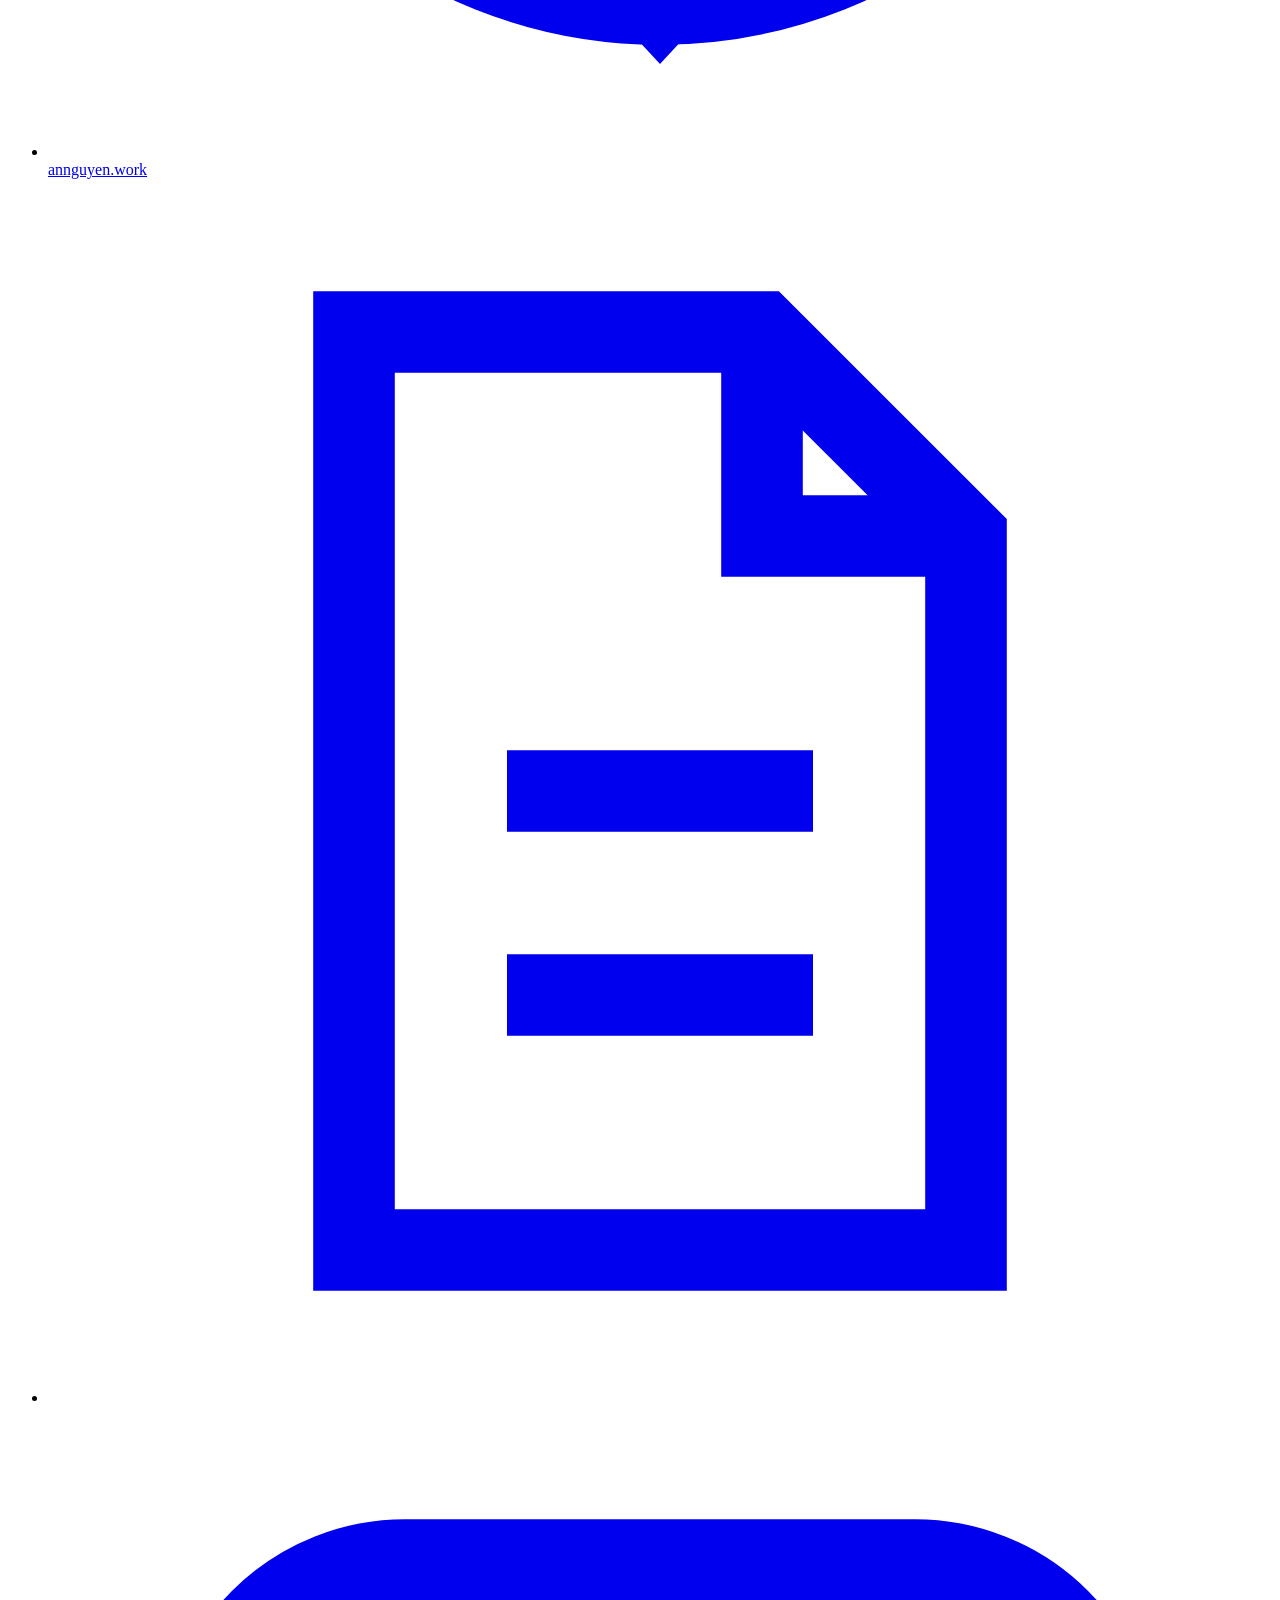
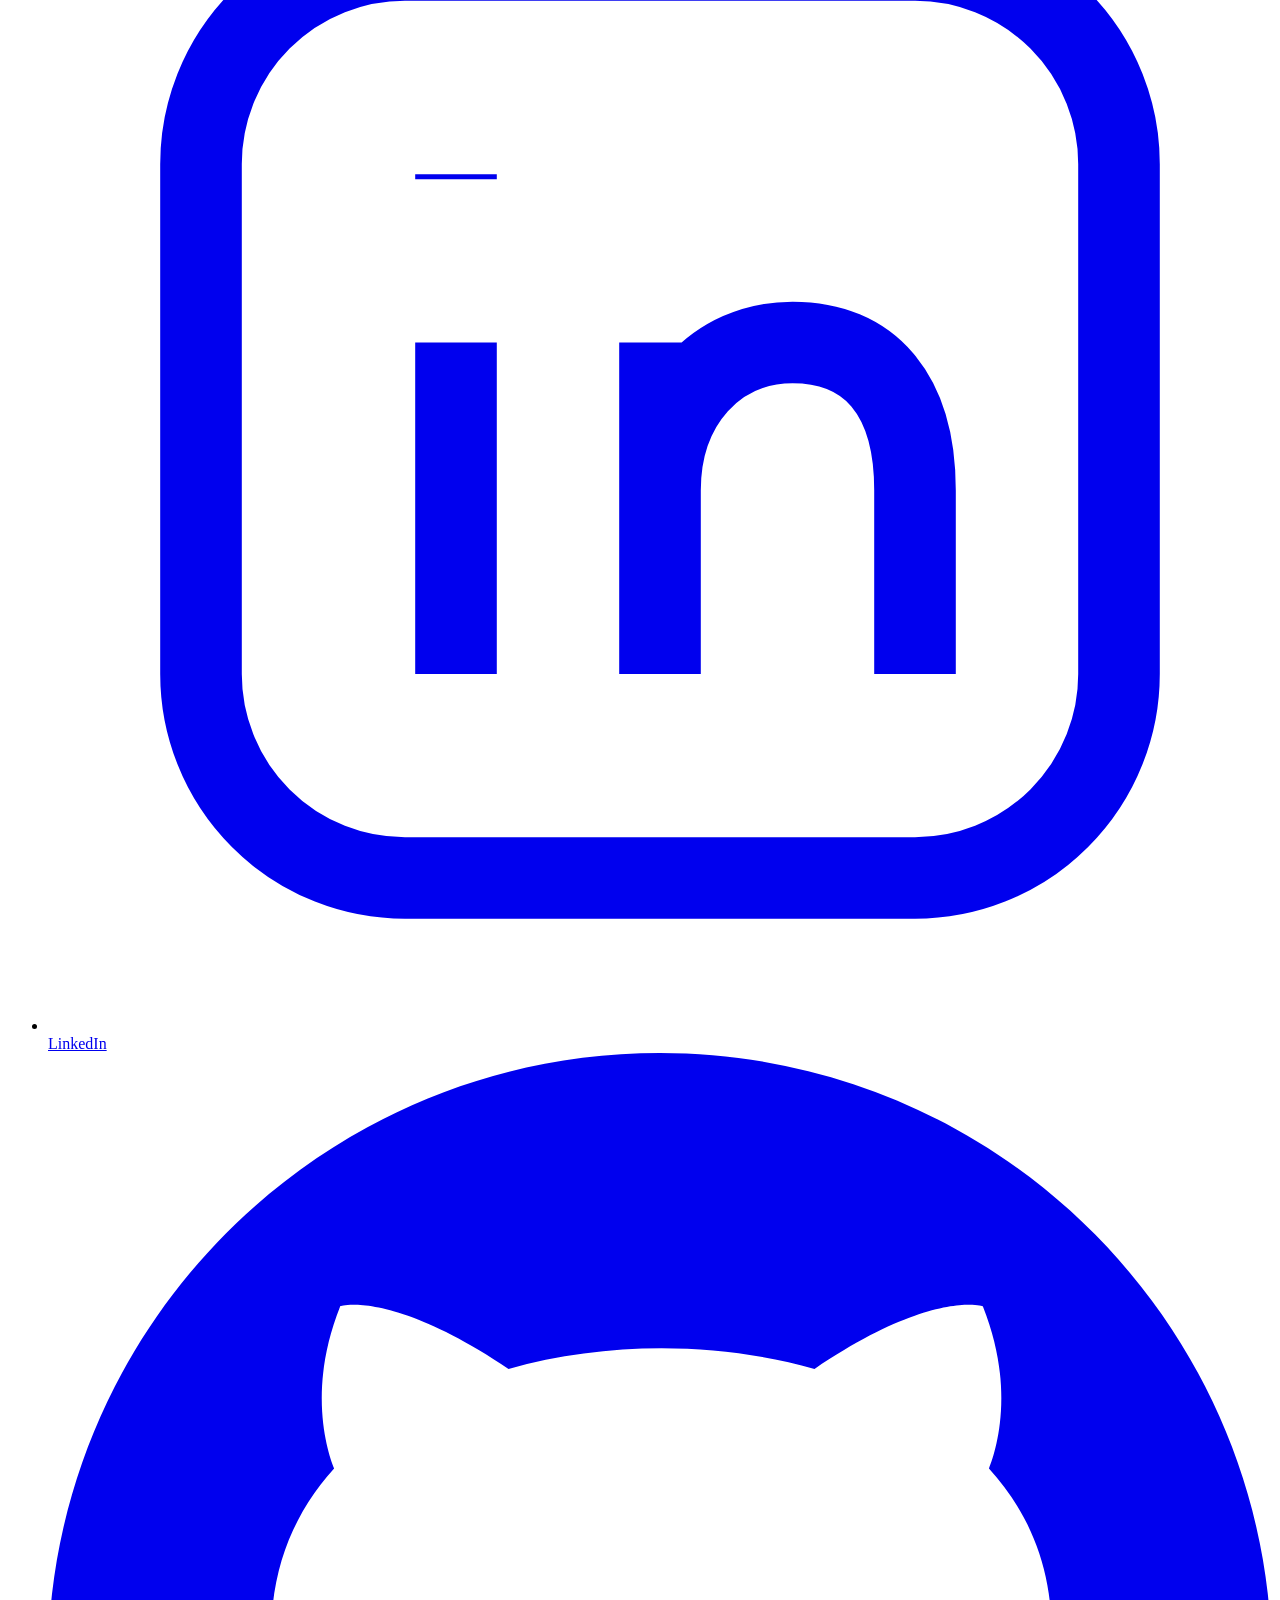
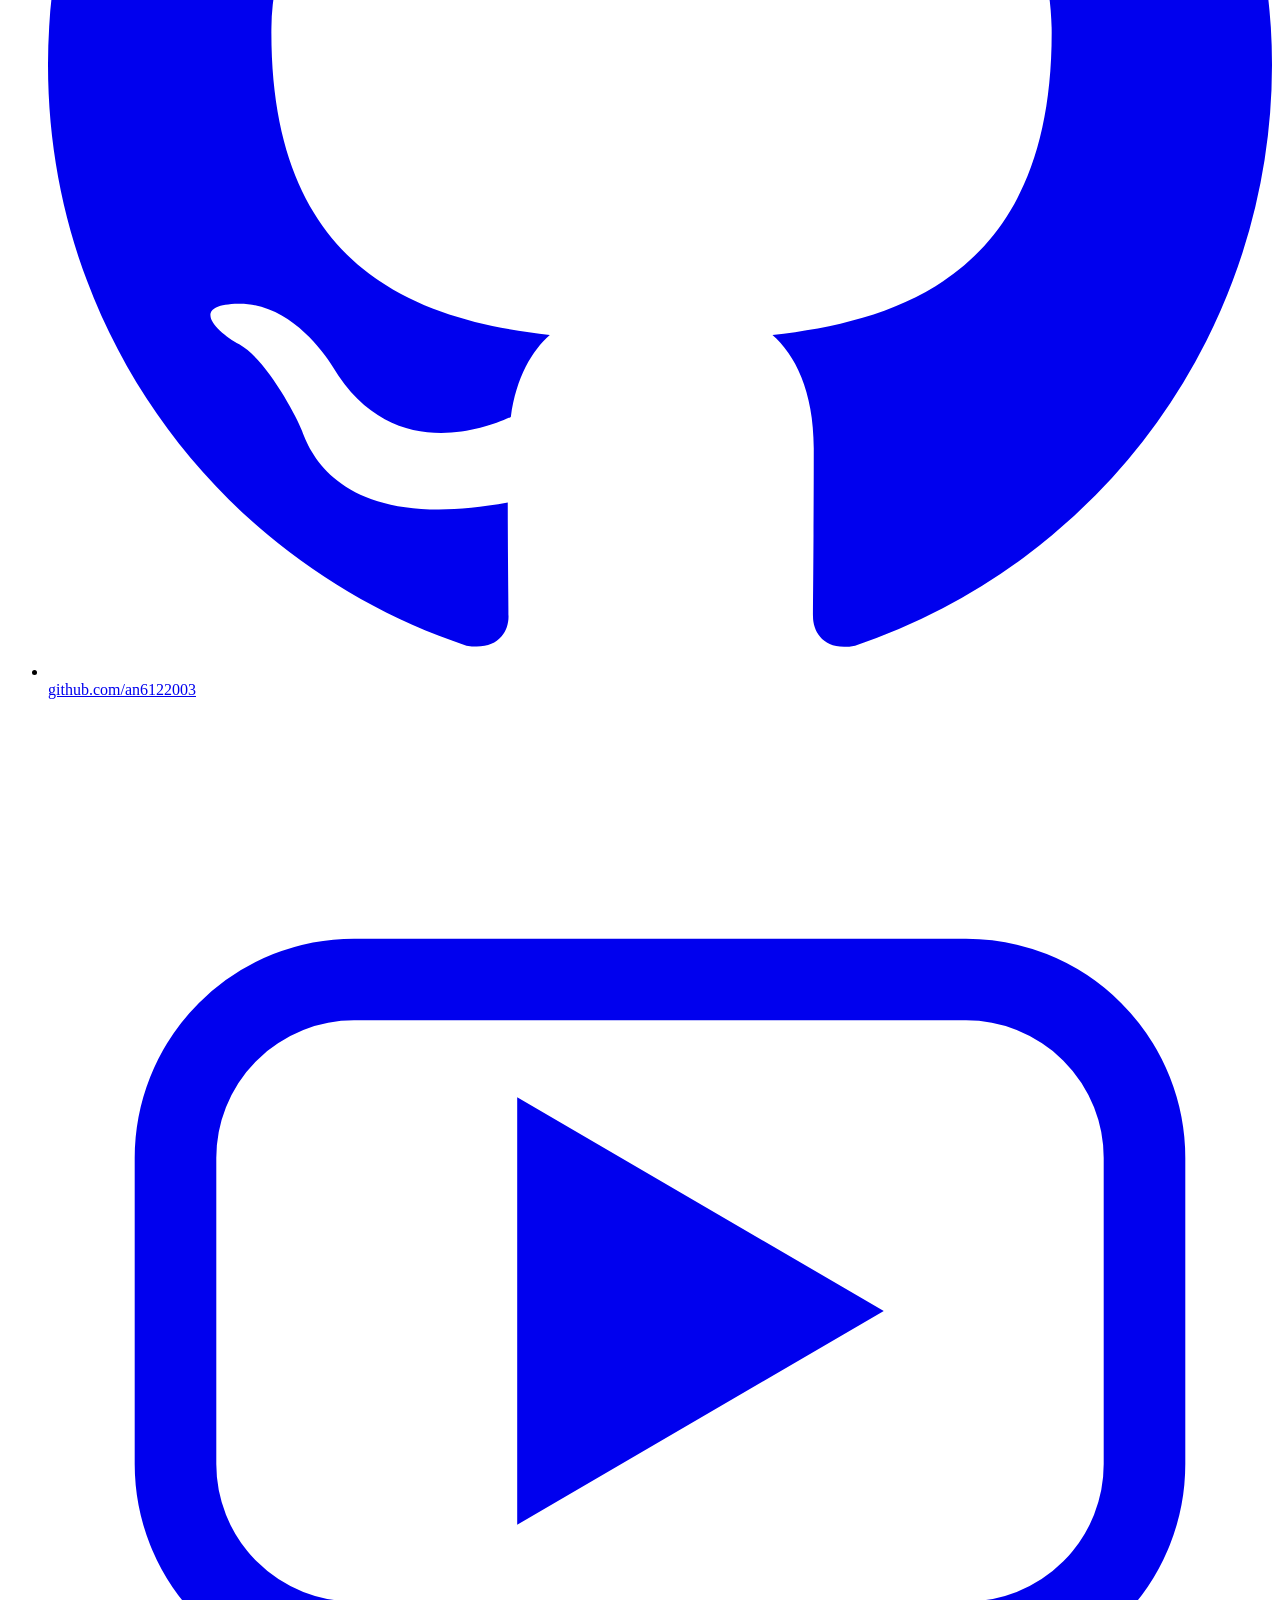
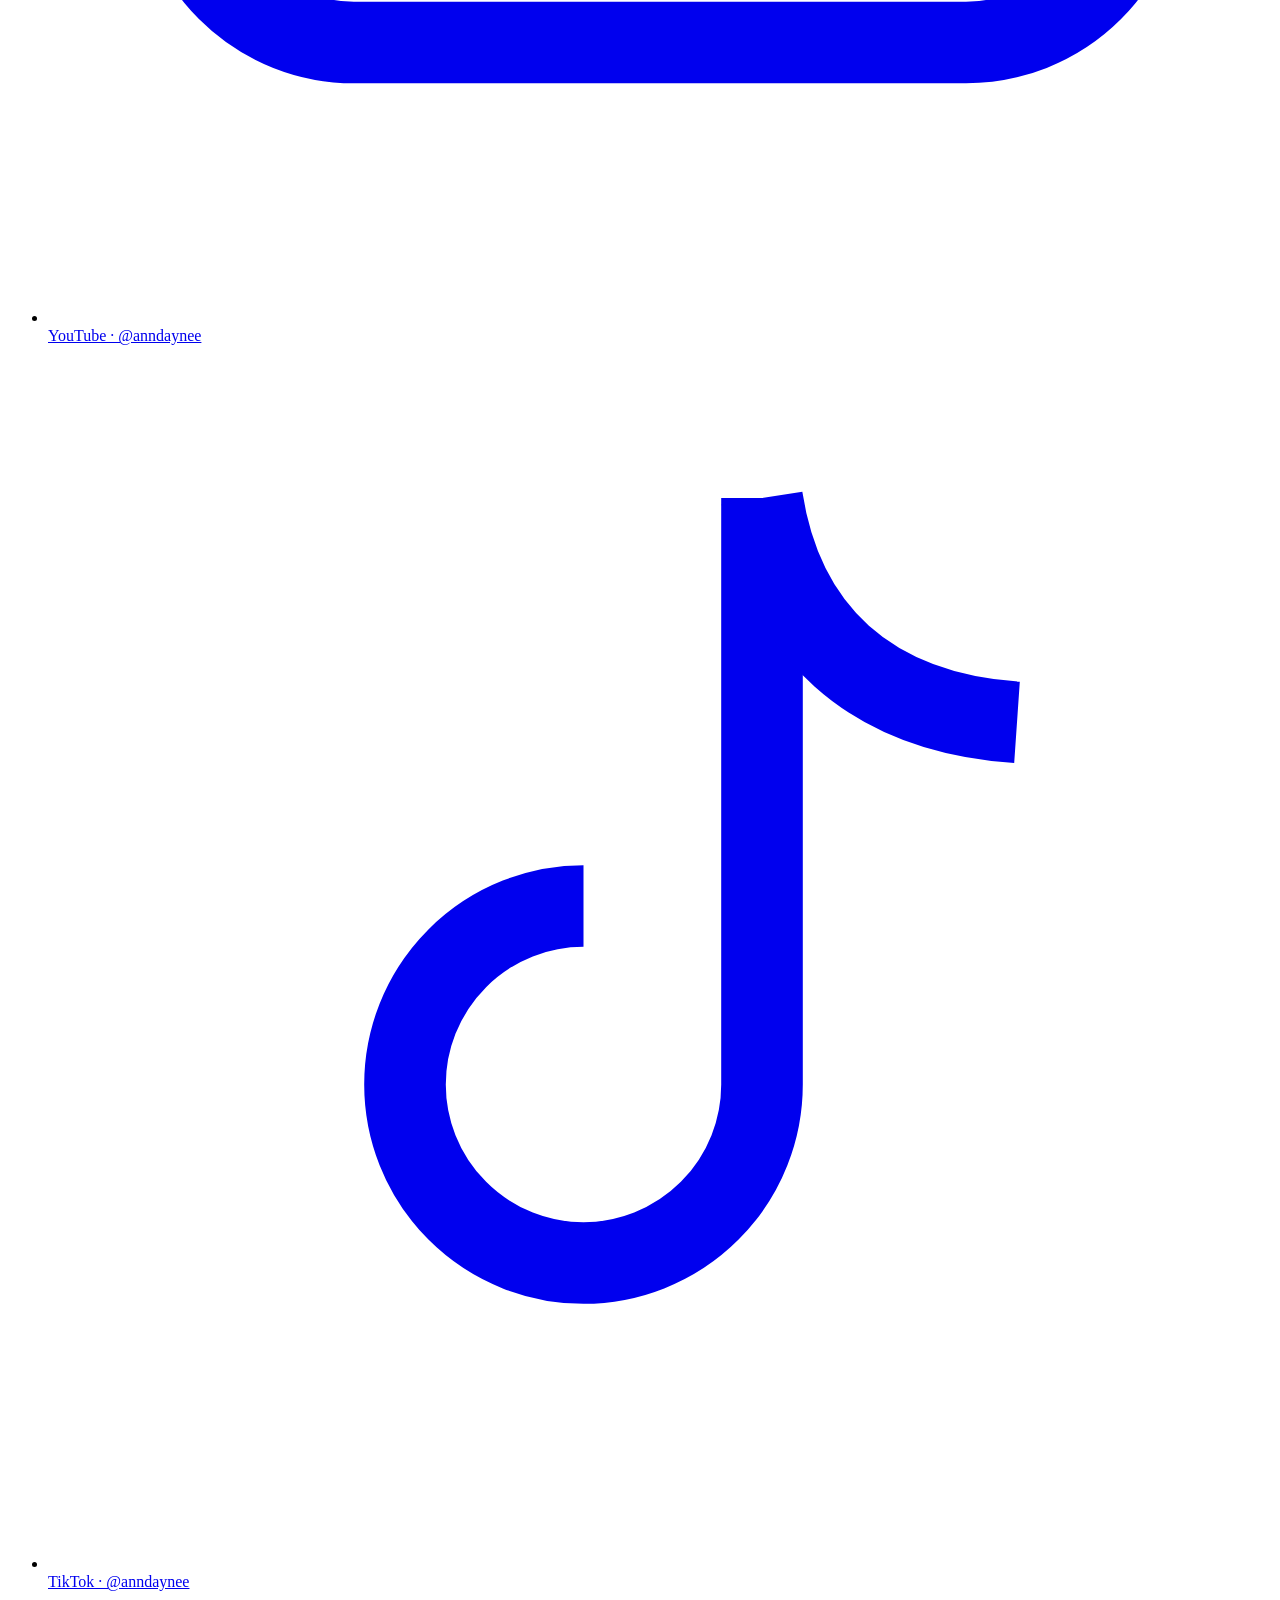
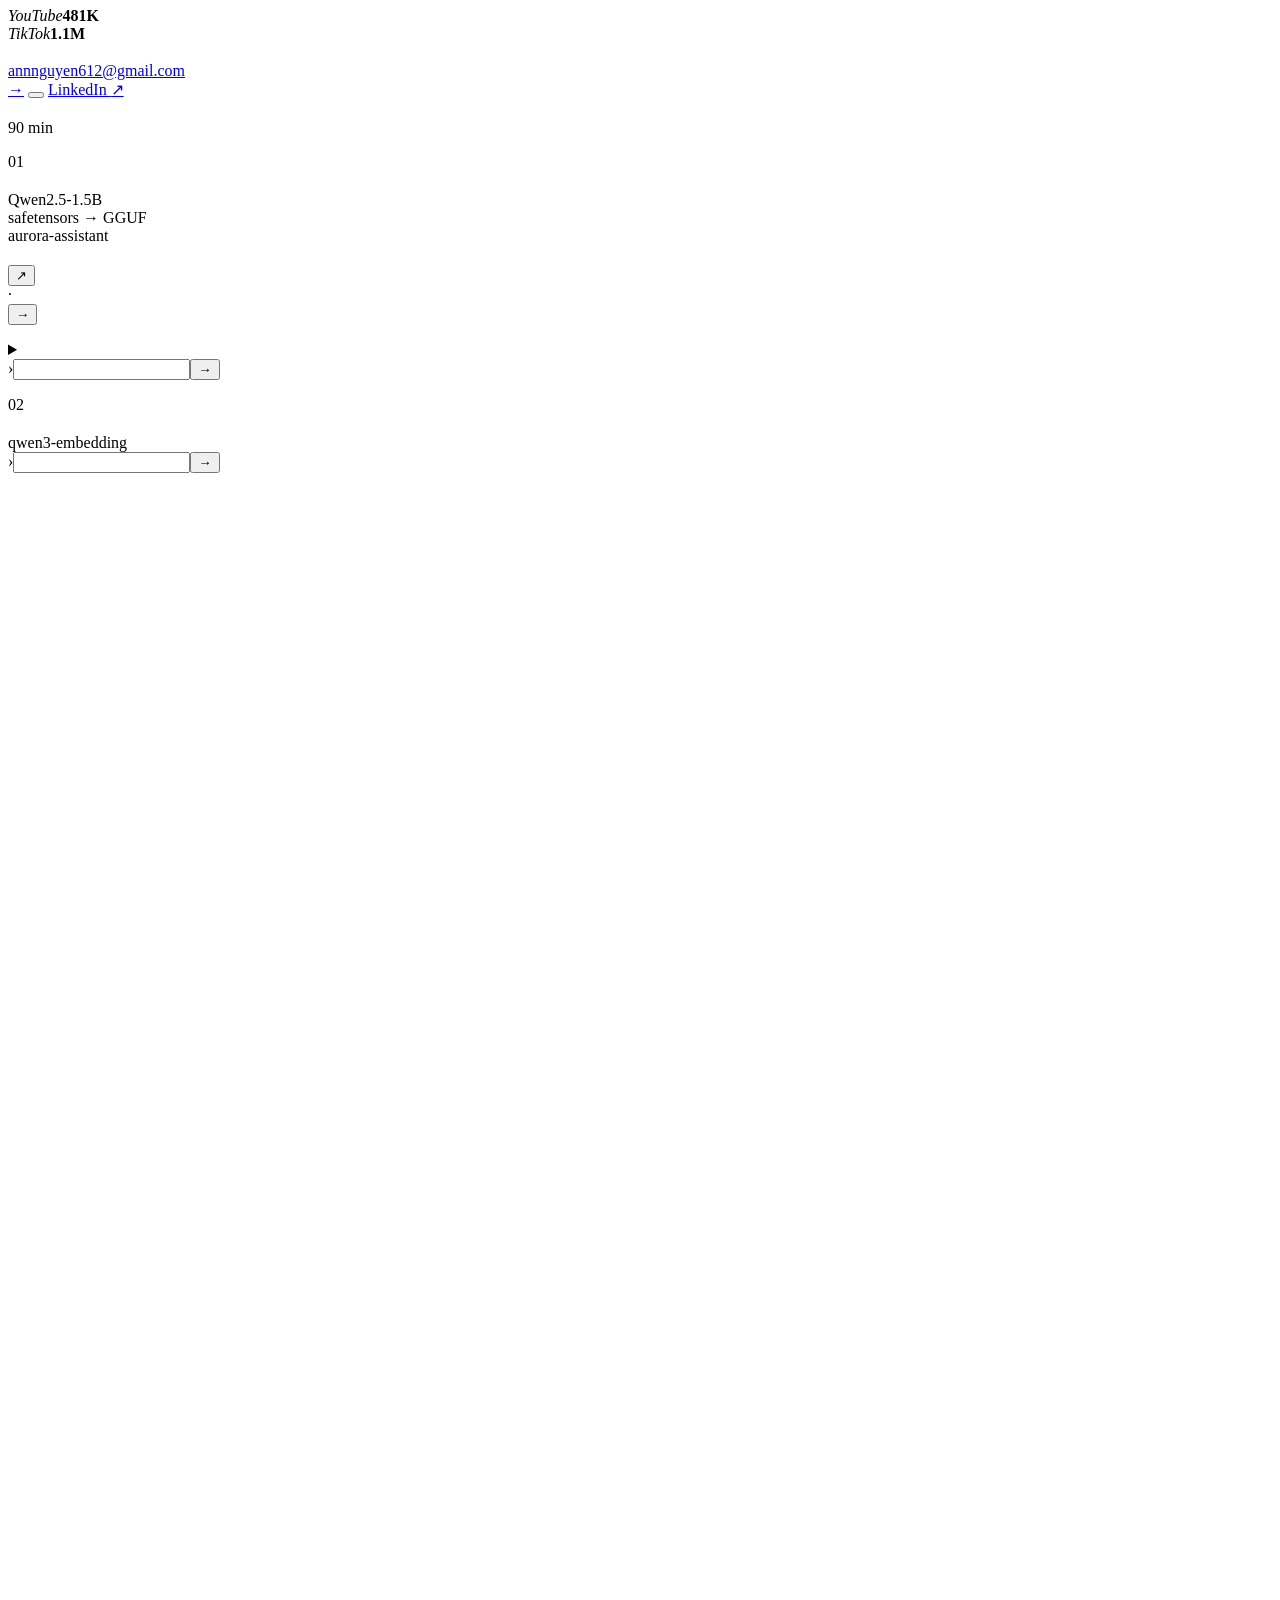
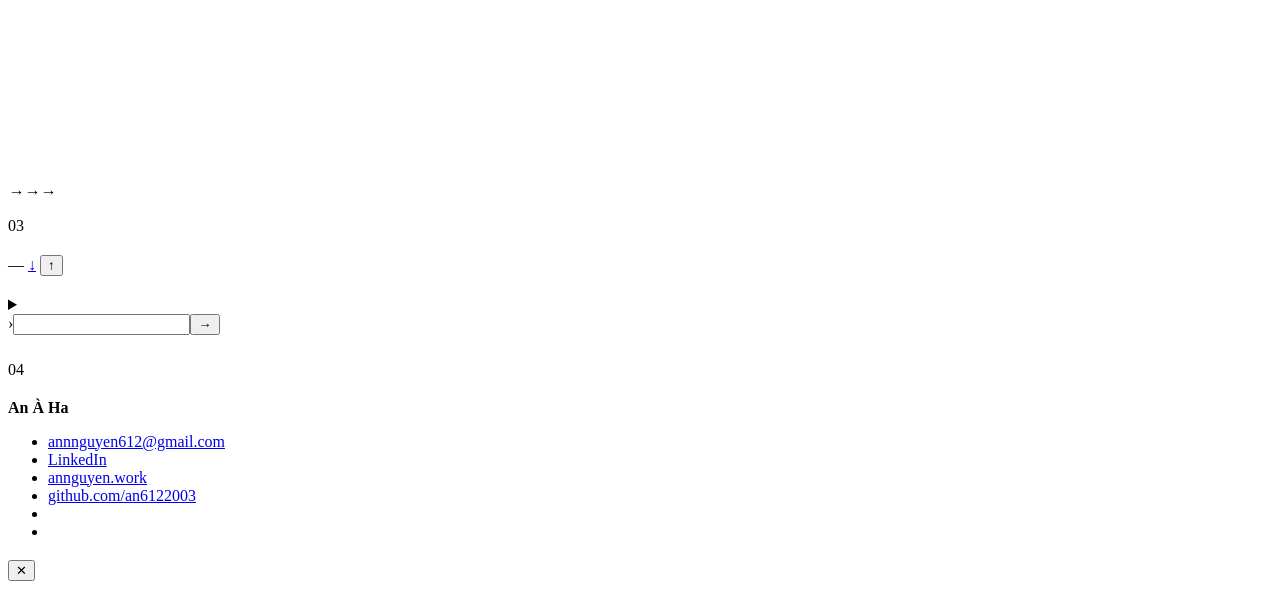
==== commit a127fd20: "Models that fit the machine, and the studio page in NVIDIA's look The workshop no longer assumes a 1" ====
--- a/app/studio.html
+++ b/app/studio.html
@@ -3,12 +3,13 @@
 <head>
 <meta charset="utf-8">
 <meta name="viewport" content="width=device-width, initial-scale=1">
-<title>On-device AI Workshop</title>
+<title>NVIDIA AI Workshop</title>
 <meta name="description" content="Fine-tuning, RAG, an agent and batch AI, running entirely on this machine.">
-<meta name="theme-color" content="#f5f4f1">
-<link rel="icon" href="data:image/svg+xml,%3Csvg xmlns='http://www.w3.org/2000/svg' viewBox='0 0 32 32'%3E%3Cdefs%3E%3ClinearGradient id='g' x1='0' y1='0' x2='1' y2='1'%3E%3Cstop offset='0' stop-color='%23ebd5ae'/%3E%3Cstop offset='1' stop-color='%23a47d4c'/%3E%3C/linearGradient%3E%3C/defs%3E%3Crect x='3' y='3' width='26' height='26' rx='7' fill='%23f5f4f1' stroke='url(%23g)' stroke-width='2'/%3E%3Crect x='11' y='11' width='10' height='10' rx='2' fill='%2376b900'/%3E%3C/svg%3E">
+<meta name="theme-color" content="#000000">
+<link rel="icon" href="data:image/svg+xml,%3Csvg xmlns='http://www.w3.org/2000/svg' viewBox='0 0 32 32'%3E%3Crect width='32' height='32' rx='4' fill='%23000'/%3E%3Crect x='9' y='9' width='14' height='14' rx='1' fill='%2376b900'/%3E%3C/svg%3E">
 <!--WORKSHOP-EDITION-->
-<link rel="preload" href="/static/studio/fonts/PlusJakartaSans-latin.woff2" as="font" type="font/woff2" crossorigin>
+<link rel="preload" href="/static/fonts/BeVietnamPro-700-latin.woff2" as="font" type="font/woff2" crossorigin>
+<link rel="stylesheet" href="/static/fonts/fonts.css">
 <link rel="stylesheet" href="/static/studio/fonts/fonts.css">
 <link rel="stylesheet" href="/static/studio/studio.css">
 </head>
@@ -18,19 +19,13 @@
 
 <header class="nav" id="hud">
   <a class="brand" href="#home" data-go="home" aria-label="Overview">
-    <svg viewBox="0 0 30 30" aria-hidden="true">
-      <defs><linearGradient id="brandgold" x1="0" y1="0" x2="1" y2="1"><stop offset="0" stop-color="#ebd5ae"/><stop offset=".45" stop-color="#cfa977"/><stop offset="1" stop-color="#a47d4c"/></linearGradient></defs>
-      <rect x="2" y="2" width="26" height="26" rx="7" fill="#fff" stroke="url(#brandgold)" stroke-width="1.6"/>
-      <g fill="#d8d5ce"><rect x="9" y="9" width="3.4" height="3.4" rx=".8"/><rect x="13.3" y="9" width="3.4" height="3.4" rx=".8"/><rect x="17.6" y="9" width="3.4" height="3.4" rx=".8"/>
-      <rect x="9" y="13.3" width="3.4" height="3.4" rx=".8"/><rect x="17.6" y="13.3" width="3.4" height="3.4" rx=".8"/>
-      <rect x="9" y="17.6" width="3.4" height="3.4" rx=".8"/><rect x="13.3" y="17.6" width="3.4" height="3.4" rx=".8"/><rect x="17.6" y="17.6" width="3.4" height="3.4" rx=".8"/></g>
-      <rect x="13.3" y="13.3" width="3.4" height="3.4" rx=".8" fill="#76b900"/>
-    </svg>
+    <img class="nvlogo" src="/static/brand/nvidia.svg" alt="NVIDIA" width="104" height="19">
     <span class="bt"><b data-i18n="brand_t"></b><span data-i18n="brand_s"></span></span>
   </a>
   <ol class="chapters">
     <li class="ch-word"><a href="#home" data-go="home"><span class="t" data-i18n="ch_home"></span></a></li>
-    <li class="ch-word"><a href="#home" data-go="home" data-scroll="machine-h"><span class="t">RTX Spark</span></a></li>
+    <li class="ch-word need-spark"><a href="#home" data-go="home" data-scroll="machine-h"><span class="t">RTX Spark</span></a></li>
+    <li class="ch-word need-models"><a href="#home" data-go="home" data-scroll="models-h"><span class="t" data-i18n="ch_models"></span><i class="lamp" id="lamp-models"></i></a></li>
     <li><a href="#lab1" data-go="lab1"><span class="n">01</span><span class="t" data-i18n="ch_lab1"></span><i class="lamp" id="lamp-lab1"></i></a></li>
     <li><a href="#lab2" data-go="lab2"><span class="n">02</span><span class="t" data-i18n="ch_lab2"></span><i class="lamp" id="lamp-lab2"></i></a></li>
     <li><a href="#lab3" data-go="lab3"><span class="n">03</span><span class="t" data-i18n="ch_lab3"></span><i class="lamp" id="lamp-lab3"></i></a></li>
@@ -59,17 +54,30 @@
     <dl class="specs reveal" id="home-specs"></dl>
   </div>
 
-  <div class="section-h" id="machine-h"><span class="lbl" data-i18n="sec_machine"></span><h2 data-i18n="sec_machine_h"></h2></div>
-  <p class="lead mx-lead" data-i18n="mx_lead"></p>
-  <div class="machine" id="machine">
+  <div class="section-h need-spark" id="machine-h"><span class="lbl" data-i18n="sec_machine"></span><h2 data-i18n="sec_machine_h"></h2></div>
+  <p class="lead mx-lead need-spark" data-i18n="mx_lead"></p>
+  <div class="machine need-spark" id="machine">
     <div class="mx-list" id="mx-list" role="tablist" aria-label="NVIDIA RTX Spark"></div>
     <div class="mx-stage" id="mx-stage">
       <div class="mx-live" id="mx-live" aria-live="polite"></div>
     </div>
   </div>
-  <div class="mx-foot">
+  <div class="mx-foot need-spark">
     <p class="mx-feat" id="mx-feat"></p>
     <p class="note-s" id="mx-src"></p>
+  </div>
+
+  <div class="section-h need-models" id="models-h"><span class="lbl" data-i18n="sec_models"></span><h2 data-i18n="sec_models_h"></h2></div>
+  <p class="lead md-lead need-models" data-i18n="md_lead"></p>
+  <div class="models need-models" id="models">
+    <article class="plate md-hw reveal" id="md-hw"></article>
+    <article class="plate reveal">
+      <div class="plate-h"><span class="lbl" data-i18n="md_list"></span><span class="count" id="md-count"></span></div>
+      <div id="md-alert"></div>
+      <div class="mlegend" id="md-legend"></div>
+      <ol class="mrows" id="md-rows"></ol>
+      <p class="note-s" id="md-note"></p>
+    </article>
   </div>
 
   <div class="section-h"><span class="lbl" data-i18n="sec_labs"></span><h2 data-i18n="sec_labs_h"></h2></div>
